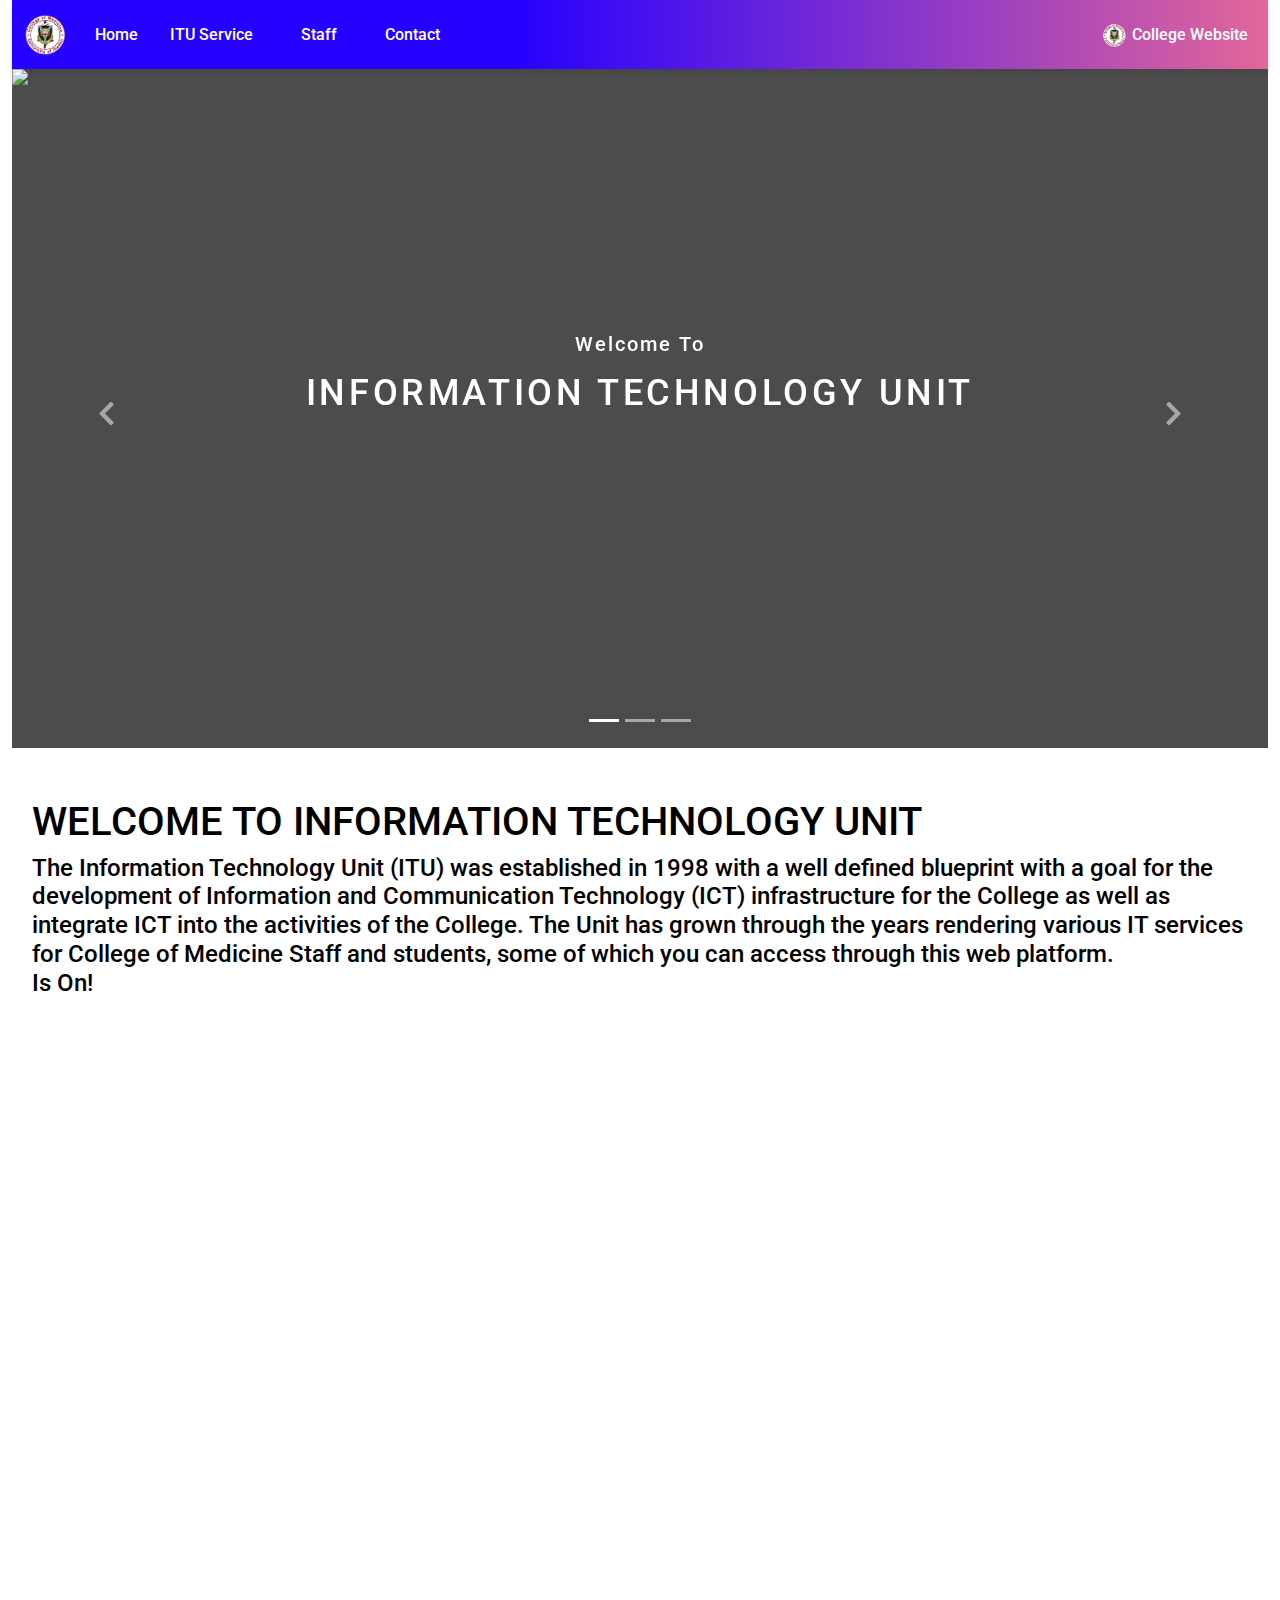
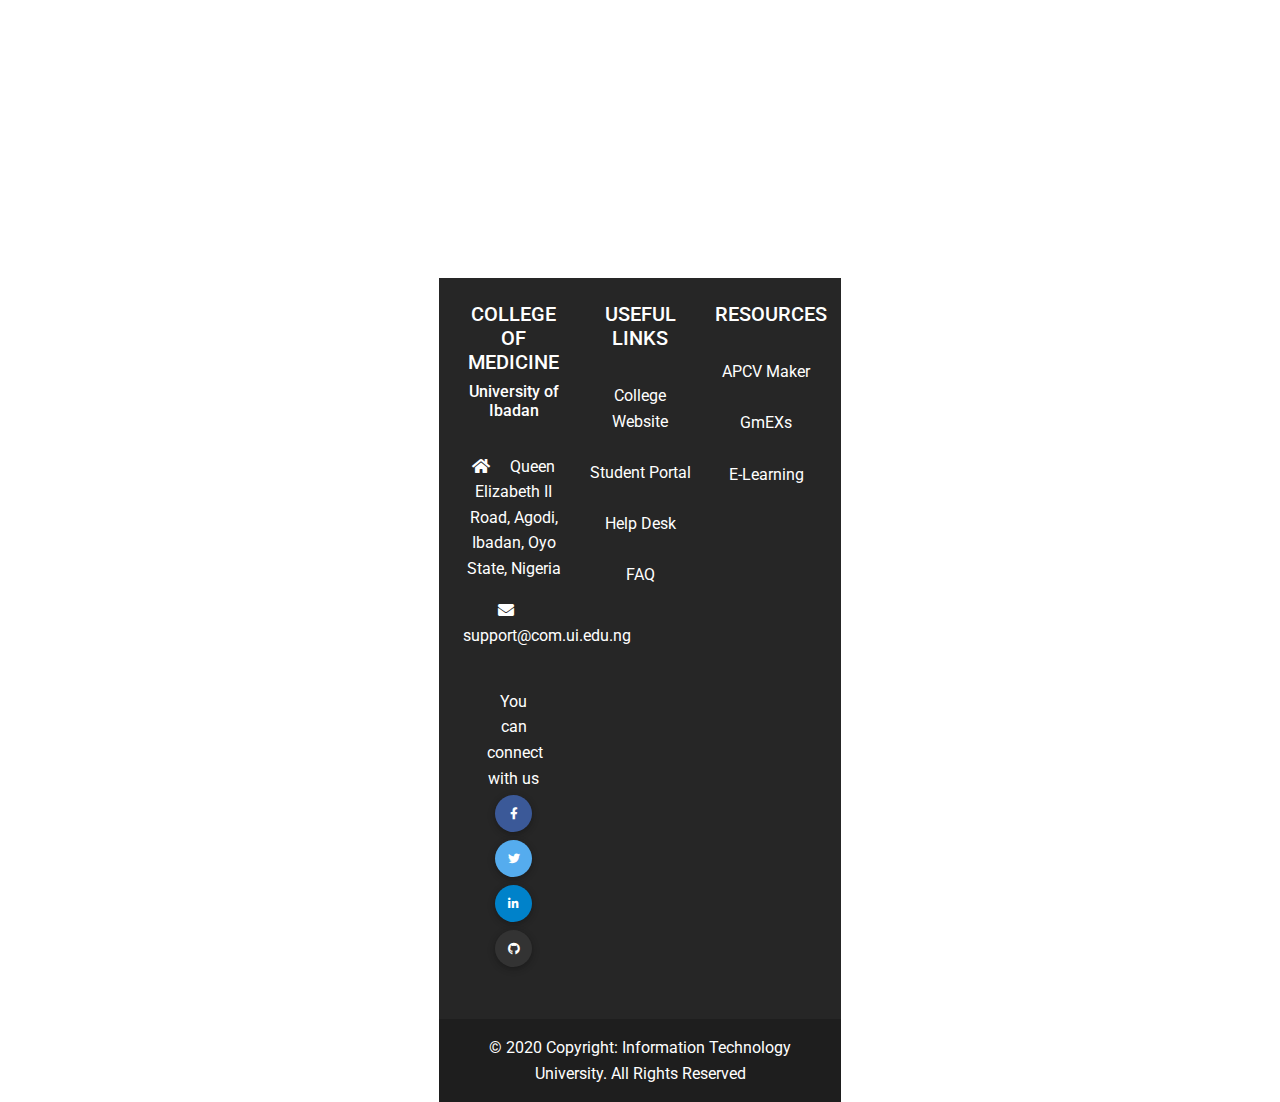
==== index.html @ 780db5c5 "m" ====
<!DOCTYPE html>
<html lang="en">

<head>
    <meta charset="UTF-8" />
    <meta name="viewport" content="width=device-width, initial-scale=1, shrink-to-fit=no" />
    <meta http-equiv="x-ua-compatible" content="ie=edge" />
    <title>Information Technology Unit</title>
    <!-- MDB icon -->
    <link rel="icon" href="img/logo.png" type="image/x-icon" />
    <!-- Font Awesome -->
    <link rel="stylesheet" href="https://use.fontawesome.com/releases/v5.15.2/css/all.css" />
    <!-- Google Fonts Roboto -->
    <link rel="stylesheet" href="https://fonts.googleapis.com/css2?family=Roboto:wght@300;400;500;700;900&display=swap" />
    <!-- MDB -->
    <link rel="stylesheet" href="css/mdb.min.css" />
    <link rel="stylesheet" href="css/style.css" 
</head>

<body>
    <!-- Start your project here-->
    <div class="container-fluid">
        <!-- Navbar -->
<nav class="navbar navbar-expand-lg">
    <!-- Container wrapper -->
    <div class="container-fluid">
      <!-- Toggle button -->
      <button
        class="navbar-toggler"
        type="button"
        data-mdb-toggle="collapse"
        data-mdb-target="#navbarSupportedContent"
        aria-controls="navbarSupportedContent"
        aria-expanded="false"
        aria-label="Toggle navigation"
      >
        <i class="fas fa-bars"></i>
      </button>
  
      <!-- Collapsible wrapper -->
      <div class="collapse navbar-collapse" id="navbarSupportedContent">
        <!-- Navbar brand -->
        <a class="navbar-brand mt-2 mt-lg-0" href="#">
          <img
            src="img/logo.png"
            height="42"
            alt="College Logo"
            loading="lazy"
          />
        </a>
        <!-- Left links -->
        <ul class="navbar-nav">
          <li class="nav-item">
            <a class="nav-link" href="#">Home</a>
          </li>
          <li class="nav-item mx-3">
            <a class="nav-link" href="#">ITU Service</a>
          </li>
          <li class="nav-item mx-3">
            <a class="nav-link" href="#">Staff</a>
          </li>
          <li class="nav-item mx-3">
            <a class="nav-link" href="#">Contact</a>
          </li>
        </ul>
        <!-- Left links -->
      </div>
      <!-- Collapsible wrapper -->
  
      <!-- Right elements -->
      <div class="d-flex align-items-center">
        <!-- college website -->
        <ul class="navbar-nav">
        <li class="nav-item">
          <a class="nav-link" href="#"><img src="img/logo.png" height="25" style="margin-right: 5px;">College Website</a>
        </li>
        </ul>  
      </div>
      <!-- Right elements -->
    </div>
    <!-- Container wrapper -->
  </nav>
  <!-- Navbar -->



  
<!-- Carousel wrapper -->
<div
id="carouselDarkVariant"
class="carousel slide carousel-fade carousel-light"
data-mdb-ride="carousel"
> 
<!-- Indicators -->
<div class="carousel-indicators">
  <button
    data-mdb-target="#carouselDarkVariant"
    data-mdb-slide-to="0"
    class="active"
    aria-current="true"
    aria-label="Slide 1"
  ></button>
  <button
    data-mdb-target="#carouselDarkVariant"
    data-mdb-slide-to="1"
    aria-label="Slide 1"
  ></button>
  <button
    data-mdb-target="#carouselDarkVariant"
    data-mdb-slide-to="2"
    aria-label="Slide 1"
  ></button>
</div>

<!-- Inner -->

<div class="carousel-inner">

  <!-- Single item -->
  <div class="carousel-item active">
    <img
      src="slider.jpg"
      class="d-block w-100"
      alt="..."
      height="679"
      width="1355"
      style="background: linear-gradient(to top, rgba(0,0,0,0.70)30%, rgba(0,0,0,0.70)30%),url(slider1.jpg);"
    />
    <div class="carousel-caption d-none d-md-block py-5">
      <div class="text-center py-5">
        <h5 class="mb-3" id="maine">Welcome To</h5>
        <h2 class="mb-3" id="main">INFORMATION TECHNOLOGY UNIT</h2>
        
      
      </div>
    </div>
  </div>

  <!-- Single item -->
  <div class="carousel-item">
    <img
      src="slider2.jpg"
      class="d-block w-100"
      alt="..."
    />
<div class="carousel-caption d-none d-md-block">
      <div class="text-center py-5">
        <h2 class="mb-3" id="word">...</h2>
        <h5 class="mb-3" id="word">...</h5>
        

        
      </div>
    </div>
    
  </div>

  <!-- Single item -->
  <div class="carousel-item">
    <img
      src="slider3.jpg"
      class="d-block w-100"
      alt="..."
    />
 
<div class="carousel-caption d-none d-md-block">
      <div class="text-center py-5">
        <h2 class="mb-3" id="word">...<br/></h2>
        <h5 class="mb-3" id="word">...</h5>
      </div>
    </div>
  </div>
</div>
<!-- Inner -->

<!-- Controls -->
<button
  class="carousel-control-prev"
  type="button"
  data-mdb-target="#carouselDarkVariant"
  data-mdb-slide="prev"
>
  <span class="carousel-control-prev-icon" aria-hidden="true"></span>
  <span class="visually-hidden">Previous</span>
</button>
<button
  class="carousel-control-next"
  type="button"
  data-mdb-target="#carouselDarkVariant"
  data-mdb-slide="next"
>
  <span class="carousel-control-next-icon" aria-hidden="true"></span>
  <span class="visually-hidden">Next</span>
</button>
</div>
<!-- Carousel wrapper -->
    <div class="container-fluid justify-content-center">
        <div class="col">
          
        </div>
    </div>


 <!-- Jumbotron -->
 <div class="add">
  <div class="we">
    <h1 class="wel">WELCOME TO INFORMATION TECHNOLOGY UNIT</h1>
    <h5 class="info">The Information Technology Unit (ITU) was established in 1998 with a well defined blueprint with a goal for the development of Information and Communication Technology (ICT) infrastructure for the College as well as integrate ICT into the activities of the College. The Unit has grown through the years rendering various IT services for College of Medicine Staff and students, some of which you can access through this web platform.<br/> Is On!</h5>
  </div>
</div>
  <!-- Jumbotron -->









































































































































    <!-- End your project here--><div class="row row-cols-1 row-cols-md-3 g-4">
  

    <div class="container-fluid justify-content-center">
        <!-- Footer -->
        <footer class="bg-dark text-center text-white">
            <!-- Grid container -->
            <div class="container p-4">
                

                

            

                <!-- Section: Links -->
                <section class="">
                    <!--Grid row-->
                    <div class="row">
                        <!--Grid column-->
                        <div class="col-lg-4 col-md-6 mb-4 mb-md-0">
                            <h5 class="text-uppercase">College of Medicine</h5>
                            <h6>University of Ibadan</h6><br>
                            <p><i class="fas fa-home me-3"></i>
                                Queen Elizabeth II Road, Agodi, Ibadan, Oyo State, Nigeria</p>
                                <p><i class="fas fa-envelope me-3"></i>
                                    support@com.ui.edu.ng</p>

                            <div class="container p-4 pb-0">
                                <span>You can connect with us</span>

                                <!-- Section: Social media -->
                                <section class="mb-4">
                                    <!-- Facebook -->
                                    <a class="btn btn-primary btn-floating m-1" style="background-color: #3b5998;" href="#!" role="button"><i class="fab fa-facebook-f"></i
                                  ></a>

                                    <!-- Twitter -->
                                    <a class="btn btn-primary btn-floating m-1" style="background-color: #55acee;" href="#!" role="button"><i class="fab fa-twitter"></i
                                  ></a>

                                    <!-- Linkedin -->
                                    <a class="btn btn-primary btn-floating m-1" style="background-color: #0082ca;" href="#!" role="button"><i class="fab fa-linkedin-in"></i
                                  ></a>
                                    <!-- Github -->
                                    <a class="btn btn-primary btn-floating m-1" style="background-color: #333333;" href="#!" role="button"><i class="fab fa-github"></i
                                  ></a>
                                </section>
                                <!-- Section: Social media -->
                            </div>

                        </div>
                        <!--Grid column-->

                        <!--Grid column-->
                        <div class="col-lg-4 col-md-6 mb-4 mb-md-0">
                            <h5 class="text-uppercase">Useful Links</h5><br>

                            <ul class="list-unstyled mb-0">
                                <li>
                                    <a href="#!" class="text-white">College Website</a>
                                </li><br>
                                <li>
                                    <a href="#!" class="text-white">Student Portal</a>
                                </li><br>
                                <li>
                                    <a href="#!" class="text-white">Help Desk</a>
                                </li><br>
                                <li>
                                    <a href="#!" class="text-white">FAQ</a>
                                </li>
                            </ul>
                        </div>
                        <!--Grid column-->

                        <!--Grid column-->
                        <div class="col-lg-4 col-md-6 mb-4 mb-md-0">
                            <h5 class="text-uppercase">Resources</h5><br>

                            <ul class="list-unstyled mb-0">
                                <li>
                                    <a href="#!" class="text-white">APCV Maker</a>
                                </li><br>
                                <li>
                                    <a href="#!" class="text-white">GmEXs</a>
                                </li><br>
                                <li>
                                    <a href="#!" class="text-white">E-Learning</a>
                                </li>
                            </ul>
                        </div>
                        <!--Grid column-->

                        
                    </div>
                    <!--Grid row-->
                </section>
                <!-- Section: Links -->
            </div>
            <!-- Grid container -->

            <!-- Copyright -->
            <div class="text-center p-3" style="background-color: rgba(0, 0, 0, 0.2);">
                © 2020 Copyright:
                <a class="text-white" href="https://mdbootstrap.com/">Information Technology University. All Rights Reserved</a>
            </div>
            <!-- Copyright -->
        </footer>
        <!-- Footer -->
    </div>


    <!-- MDB -->
    <script type="text/javascript" src="js/mdb.min.js"></script>
    <!-- Custom scripts -->
    <script type="text/javascript"></script>
</body>

</html>
</html>
---- css/style.css ----
.navbar{
    background: linear-gradient(to right,rgb(38, 0, 255)40%, rgba(207, 0, 86, 0.6));
    
}
.nav-link{
    color: white;
    font-weight: 500;

}
.nav-link:hover{
    color: rgb(226, 196, 203);
    transition: 1.2s;
}
.carousel-caption{
    margin-bottom: 200px;
}
#main{
    letter-spacing: 0.1em;
    font-size: 36px;
}
#maine{
    letter-spacing: 0.1em;
}
.add{
    height: 120vh;
    margin-left: 20px;
    margin-right: 20px;
    color: black;
}
.we{
    margin-top: 50px;
}
.info{
    font-size: 24px;
   
}
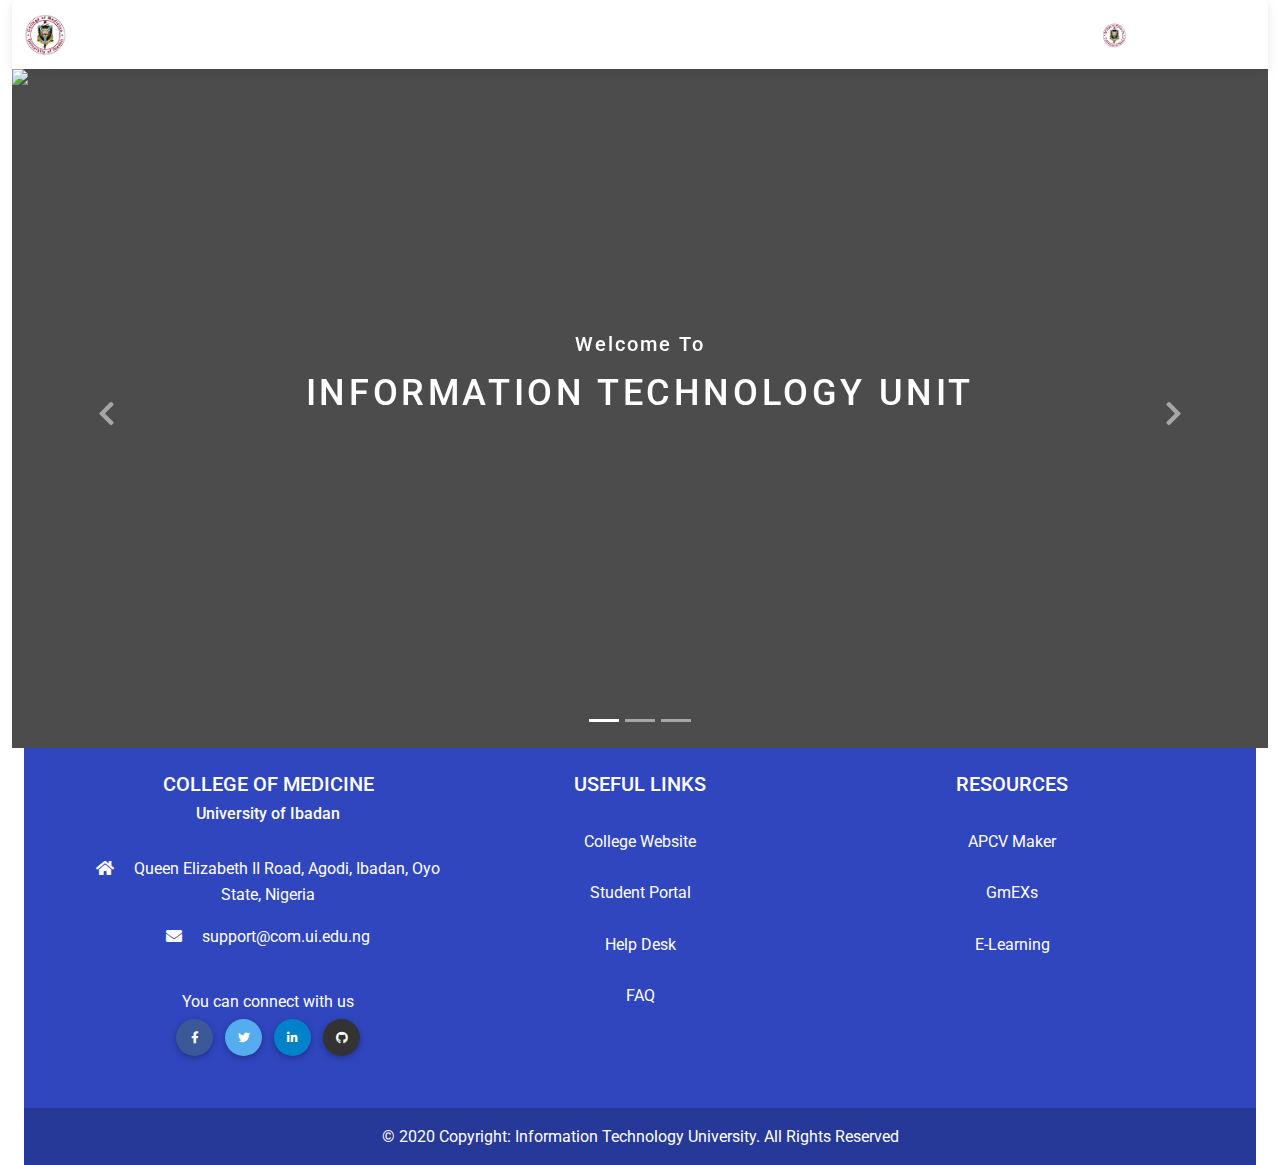
==== commit 75a992cb: "Merge branch '_init_' of https://www.github.com/zoexploits/itu-website" ====
--- a/index.html
+++ b/index.html
@@ -199,159 +199,12 @@
           
         </div>
     </div>
-
-
- <!-- Jumbotron -->
- <div class="add">
-  <div class="we">
-    <h1 class="wel">WELCOME TO INFORMATION TECHNOLOGY UNIT</h1>
-    <h5 class="info">The Information Technology Unit (ITU) was established in 1998 with a well defined blueprint with a goal for the development of Information and Communication Technology (ICT) infrastructure for the College as well as integrate ICT into the activities of the College. The Unit has grown through the years rendering various IT services for College of Medicine Staff and students, some of which you can access through this web platform.<br/> Is On!</h5>
-  </div>
-</div>
-  <!-- Jumbotron -->
-
-
-
-
-
-
-
-
-
-
-
-
-
-
-
-
-
-
-
-
-
-
-
-
-
-
-
-
-
-
-
-
-
-
-
-
-
-
-
-
-
-
-
-
-
-
-
-
-
-
-
-
-
-
-
-
-
-
-
-
-
-
-
-
-
-
-
-
-
-
-
-
-
-
-
-
-
-
-
-
-
-
-
-
-
-
-
-
-
-
-
-
-
-
-
-
-
-
-
-
-
-
-
-
-
-
-
-
-
-
-
-
-
-
-
-
-
-
-
-
-
-
-
-
-
-
-
-
-
-
-
-
-
-
-
-
-
-    <!-- End your project here--><div class="row row-cols-1 row-cols-md-3 g-4">
+    <!-- End your project here-->
   
 
     <div class="container-fluid justify-content-center">
         <!-- Footer -->
-        <footer class="bg-dark text-center text-white">
+        <footer class=" text-center text-white" style="background-color: #3046BF;">
             <!-- Grid container -->
             <div class="container p-4">
                 
--- a/css/style.css
+++ b/css/style.css
@@ -1,3 +1,4 @@
+<<<<<<< HEAD
 .navbar{
     background: linear-gradient(to right,rgb(38, 0, 255)40%, rgba(207, 0, 86, 0.6));
     
@@ -20,17 +21,11 @@
 }
 #maine{
     letter-spacing: 0.1em;
-}
-.add{
-    height: 120vh;
-    margin-left: 20px;
-    margin-right: 20px;
-    color: black;
-}
-.we{
-    margin-top: 50px;
-}
-.info{
-    font-size: 24px;
-   
+=======
+@font-face {
+    font-family: roboto;
+    src: url("../static/Roboto/Roboto-BlackItalic-900.ttf");
+    font-weight: 900;
+    font-style: italic;
+>>>>>>> 16afee0d2d9f1c3d31851bc2c2063a31b5e5e247
 }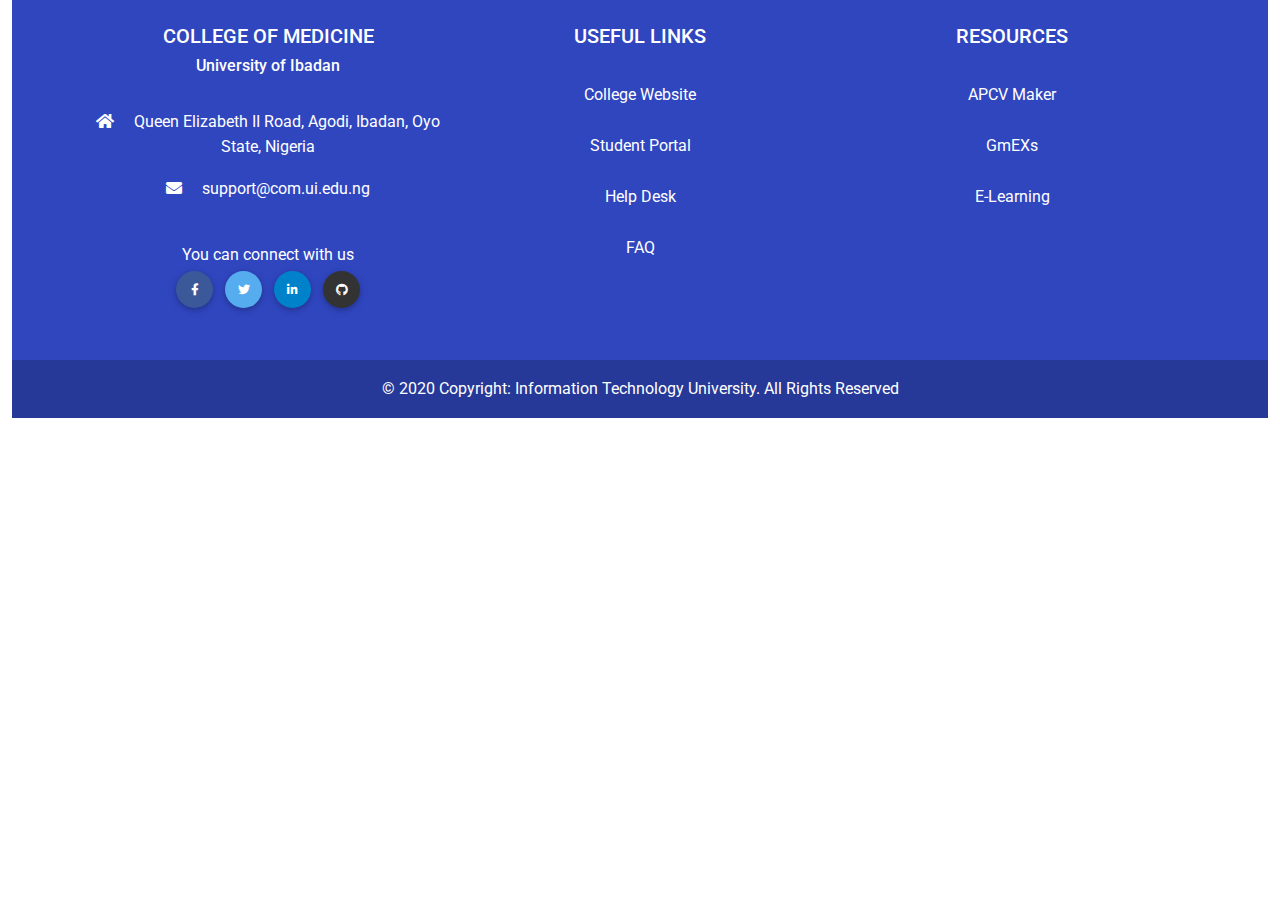
==== commit 7bbd4fad: "good" ====
--- a/index.html
+++ b/index.html
@@ -2,198 +2,22 @@
 <html lang="en">
 
 <head>
-    <meta charset="UTF-8" />
+    <meta charset="UTF-8"/>
     <meta name="viewport" content="width=device-width, initial-scale=1, shrink-to-fit=no" />
     <meta http-equiv="x-ua-compatible" content="ie=edge" />
-    <title>Information Technology Unit</title>
+    <title>Material Design for Bootstrap</title>
     <!-- MDB icon -->
-    <link rel="icon" href="img/logo.png" type="image/x-icon" />
+    <link rel="icon" href="img/mdb-favicon.ico" type="image/x-icon" />
     <!-- Font Awesome -->
-    <link rel="stylesheet" href="https://use.fontawesome.com/releases/v5.15.2/css/all.css" />
+    <link rel="stylesheet" href="https://use.fontawesome.com/releases/v5.15.2/css/all.css"/>
     <!-- Google Fonts Roboto -->
     <link rel="stylesheet" href="https://fonts.googleapis.com/css2?family=Roboto:wght@300;400;500;700;900&display=swap" />
     <!-- MDB -->
     <link rel="stylesheet" href="css/mdb.min.css" />
-    <link rel="stylesheet" href="css/style.css" 
 </head>
 
 <body>
     <!-- Start your project here-->
-    <div class="container-fluid">
-        <!-- Navbar -->
-<nav class="navbar navbar-expand-lg">
-    <!-- Container wrapper -->
-    <div class="container-fluid">
-      <!-- Toggle button -->
-      <button
-        class="navbar-toggler"
-        type="button"
-        data-mdb-toggle="collapse"
-        data-mdb-target="#navbarSupportedContent"
-        aria-controls="navbarSupportedContent"
-        aria-expanded="false"
-        aria-label="Toggle navigation"
-      >
-        <i class="fas fa-bars"></i>
-      </button>
-  
-      <!-- Collapsible wrapper -->
-      <div class="collapse navbar-collapse" id="navbarSupportedContent">
-        <!-- Navbar brand -->
-        <a class="navbar-brand mt-2 mt-lg-0" href="#">
-          <img
-            src="img/logo.png"
-            height="42"
-            alt="College Logo"
-            loading="lazy"
-          />
-        </a>
-        <!-- Left links -->
-        <ul class="navbar-nav">
-          <li class="nav-item">
-            <a class="nav-link" href="#">Home</a>
-          </li>
-          <li class="nav-item mx-3">
-            <a class="nav-link" href="#">ITU Service</a>
-          </li>
-          <li class="nav-item mx-3">
-            <a class="nav-link" href="#">Staff</a>
-          </li>
-          <li class="nav-item mx-3">
-            <a class="nav-link" href="#">Contact</a>
-          </li>
-        </ul>
-        <!-- Left links -->
-      </div>
-      <!-- Collapsible wrapper -->
-  
-      <!-- Right elements -->
-      <div class="d-flex align-items-center">
-        <!-- college website -->
-        <ul class="navbar-nav">
-        <li class="nav-item">
-          <a class="nav-link" href="#"><img src="img/logo.png" height="25" style="margin-right: 5px;">College Website</a>
-        </li>
-        </ul>  
-      </div>
-      <!-- Right elements -->
-    </div>
-    <!-- Container wrapper -->
-  </nav>
-  <!-- Navbar -->
-
-
-
-  
-<!-- Carousel wrapper -->
-<div
-id="carouselDarkVariant"
-class="carousel slide carousel-fade carousel-light"
-data-mdb-ride="carousel"
-> 
-<!-- Indicators -->
-<div class="carousel-indicators">
-  <button
-    data-mdb-target="#carouselDarkVariant"
-    data-mdb-slide-to="0"
-    class="active"
-    aria-current="true"
-    aria-label="Slide 1"
-  ></button>
-  <button
-    data-mdb-target="#carouselDarkVariant"
-    data-mdb-slide-to="1"
-    aria-label="Slide 1"
-  ></button>
-  <button
-    data-mdb-target="#carouselDarkVariant"
-    data-mdb-slide-to="2"
-    aria-label="Slide 1"
-  ></button>
-</div>
-
-<!-- Inner -->
-
-<div class="carousel-inner">
-
-  <!-- Single item -->
-  <div class="carousel-item active">
-    <img
-      src="slider.jpg"
-      class="d-block w-100"
-      alt="..."
-      height="679"
-      width="1355"
-      style="background: linear-gradient(to top, rgba(0,0,0,0.70)30%, rgba(0,0,0,0.70)30%),url(slider1.jpg);"
-    />
-    <div class="carousel-caption d-none d-md-block py-5">
-      <div class="text-center py-5">
-        <h5 class="mb-3" id="maine">Welcome To</h5>
-        <h2 class="mb-3" id="main">INFORMATION TECHNOLOGY UNIT</h2>
-        
-      
-      </div>
-    </div>
-  </div>
-
-  <!-- Single item -->
-  <div class="carousel-item">
-    <img
-      src="slider2.jpg"
-      class="d-block w-100"
-      alt="..."
-    />
-<div class="carousel-caption d-none d-md-block">
-      <div class="text-center py-5">
-        <h2 class="mb-3" id="word">...</h2>
-        <h5 class="mb-3" id="word">...</h5>
-        
-
-        
-      </div>
-    </div>
-    
-  </div>
-
-  <!-- Single item -->
-  <div class="carousel-item">
-    <img
-      src="slider3.jpg"
-      class="d-block w-100"
-      alt="..."
-    />
- 
-<div class="carousel-caption d-none d-md-block">
-      <div class="text-center py-5">
-        <h2 class="mb-3" id="word">...<br/></h2>
-        <h5 class="mb-3" id="word">...</h5>
-      </div>
-    </div>
-  </div>
-</div>
-<!-- Inner -->
-
-<!-- Controls -->
-<button
-  class="carousel-control-prev"
-  type="button"
-  data-mdb-target="#carouselDarkVariant"
-  data-mdb-slide="prev"
->
-  <span class="carousel-control-prev-icon" aria-hidden="true"></span>
-  <span class="visually-hidden">Previous</span>
-</button>
-<button
-  class="carousel-control-next"
-  type="button"
-  data-mdb-target="#carouselDarkVariant"
-  data-mdb-slide="next"
->
-  <span class="carousel-control-next-icon" aria-hidden="true"></span>
-  <span class="visually-hidden">Next</span>
-</button>
-</div>
-<!-- Carousel wrapper -->
     <div class="container-fluid justify-content-center">
         <div class="col">
           
@@ -315,6 +139,4 @@
     <!-- Custom scripts -->
     <script type="text/javascript"></script>
 </body>
-
-</html>
-</html>
+</html>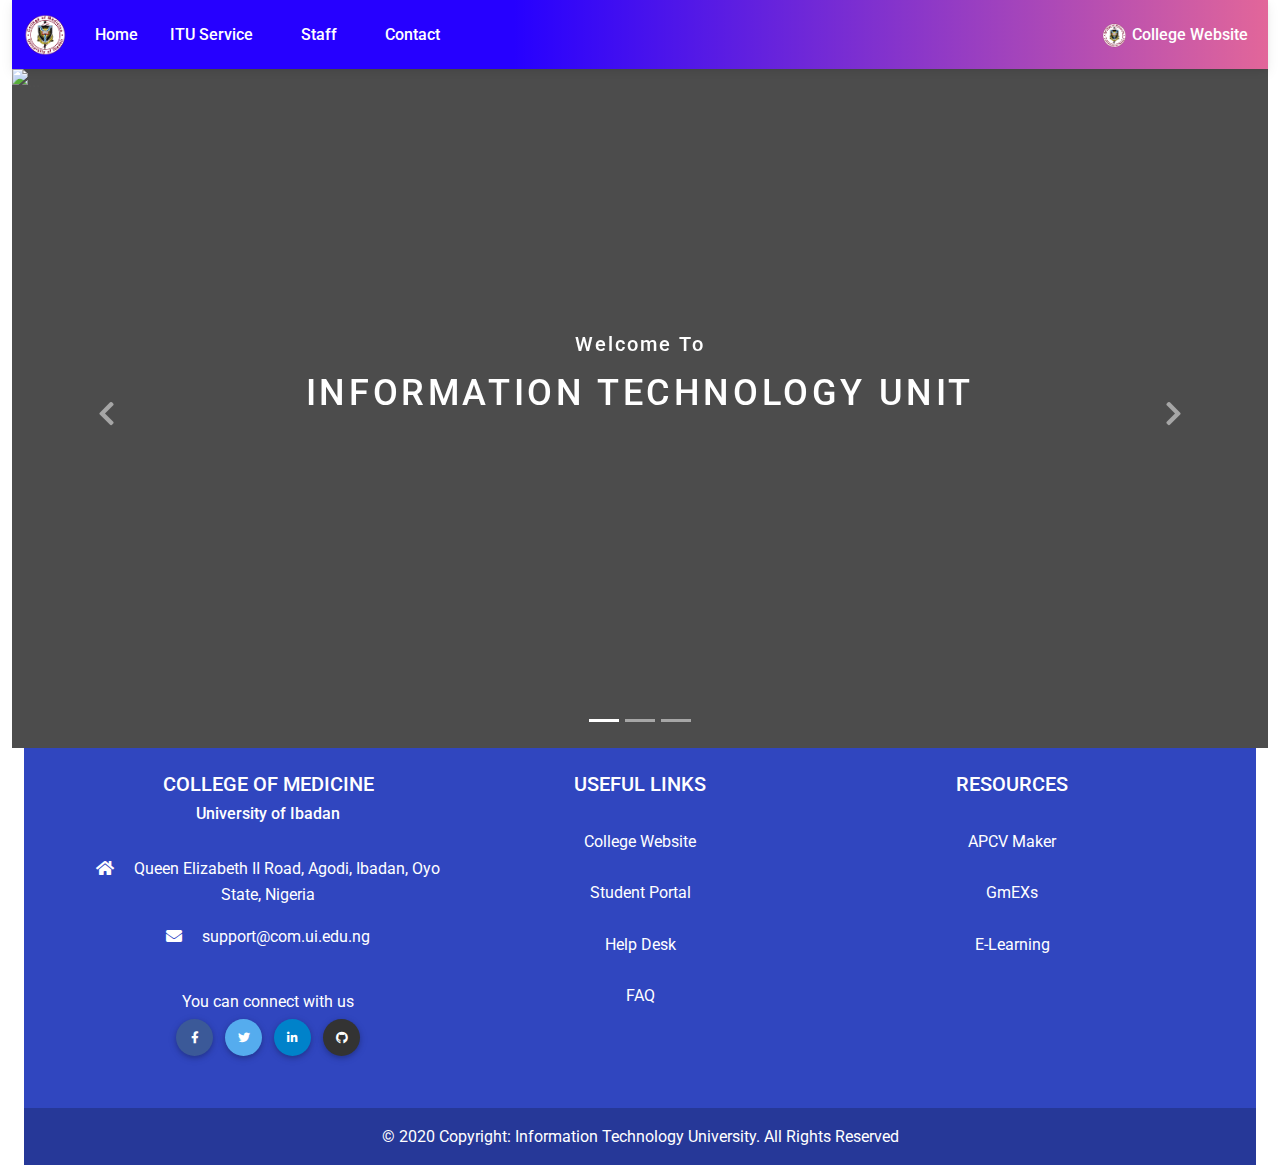
==== commit dadd8e91: "url for menu icon done" ====
--- a/index.html
+++ b/index.html
@@ -2,22 +2,198 @@
 <html lang="en">
 
 <head>
-    <meta charset="UTF-8"/>
+    <meta charset="UTF-8" />
     <meta name="viewport" content="width=device-width, initial-scale=1, shrink-to-fit=no" />
     <meta http-equiv="x-ua-compatible" content="ie=edge" />
-    <title>Material Design for Bootstrap</title>
+    <title>Information Technology Unit</title>
     <!-- MDB icon -->
-    <link rel="icon" href="img/mdb-favicon.ico" type="image/x-icon" />
+    <link rel="icon" href="img/logo.png" type="image/x-icon" />
     <!-- Font Awesome -->
-    <link rel="stylesheet" href="https://use.fontawesome.com/releases/v5.15.2/css/all.css"/>
+    <link rel="stylesheet" href="https://use.fontawesome.com/releases/v5.15.2/css/all.css" />
     <!-- Google Fonts Roboto -->
     <link rel="stylesheet" href="https://fonts.googleapis.com/css2?family=Roboto:wght@300;400;500;700;900&display=swap" />
     <!-- MDB -->
     <link rel="stylesheet" href="css/mdb.min.css" />
+    <link rel="stylesheet" href="css/style.css" 
 </head>
 
 <body>
     <!-- Start your project here-->
+    <div class="container-fluid">
+        <!-- Navbar -->
+<nav class="navbar navbar-expand-lg">
+    <!-- Container wrapper -->
+    <div class="container-fluid">
+      <!-- Toggle button -->
+      <button
+        class="navbar-toggler"
+        type="button"
+        data-mdb-toggle="collapse"
+        data-mdb-target="#navbarSupportedContent"
+        aria-controls="navbarSupportedContent"
+        aria-expanded="false"
+        aria-label="Toggle navigation"
+      >
+        <i class="fas fa-bars"></i>
+      </button>
+  
+      <!-- Collapsible wrapper -->
+      <div class="collapse navbar-collapse" id="navbarSupportedContent">
+        <!-- Navbar brand -->
+        <a class="navbar-brand mt-2 mt-lg-0" href="#">
+          <img
+            src="img/logo.png"
+            height="42"
+            alt="College Logo"
+            loading="lazy"
+          />
+        </a>
+        <!-- Left links -->
+        <ul class="navbar-nav">
+          <li class="nav-item">
+            <a class="nav-link" href="index.html">Home</a>
+          </li>
+          <li class="nav-item mx-3">
+            <a class="nav-link" href="services.html">ITU Service</a>
+          </li>
+          <li class="nav-item mx-3">
+            <a class="nav-link" href="staff..html">Staff</a>
+          </li>
+          <li class="nav-item mx-3">
+            <a class="nav-link" href="contact.html">Contact</a>
+          </li>
+        </ul>
+        <!-- Left links -->
+      </div>
+      <!-- Collapsible wrapper -->
+  
+      <!-- Right elements -->
+      <div class="d-flex align-items-center">
+        <!-- college website -->
+        <ul class="navbar-nav">
+        <li class="nav-item">
+          <a class="nav-link" href="#"><img src="img/logo.png" height="25" style="margin-right: 5px;">College Website</a>
+        </li>
+        </ul>  
+      </div>
+      <!-- Right elements -->
+    </div>
+    <!-- Container wrapper -->
+  </nav>
+  <!-- Navbar -->
+
+
+
+  
+<!-- Carousel wrapper -->
+<div
+id="carouselDarkVariant"
+class="carousel slide carousel-fade carousel-light"
+data-mdb-ride="carousel"
+> 
+<!-- Indicators -->
+<div class="carousel-indicators">
+  <button
+    data-mdb-target="#carouselDarkVariant"
+    data-mdb-slide-to="0"
+    class="active"
+    aria-current="true"
+    aria-label="Slide 1"
+  ></button>
+  <button
+    data-mdb-target="#carouselDarkVariant"
+    data-mdb-slide-to="1"
+    aria-label="Slide 1"
+  ></button>
+  <button
+    data-mdb-target="#carouselDarkVariant"
+    data-mdb-slide-to="2"
+    aria-label="Slide 1"
+  ></button>
+</div>
+
+<!-- Inner -->
+
+<div class="carousel-inner">
+
+  <!-- Single item -->
+  <div class="carousel-item active">
+    <img
+      src="slider.jpg"
+      class="d-block w-100"
+      alt="..."
+      height="679"
+      width="1355"
+      style="background: linear-gradient(to top, rgba(0,0,0,0.70)30%, rgba(0,0,0,0.70)30%),url(slider1.jpg);"
+    />
+    <div class="carousel-caption d-none d-md-block py-5">
+      <div class="text-center py-5">
+        <h5 class="mb-3" id="maine">Welcome To</h5>
+        <h2 class="mb-3" id="main">INFORMATION TECHNOLOGY UNIT</h2>
+        
+      
+      </div>
+    </div>
+  </div>
+
+  <!-- Single item -->
+  <div class="carousel-item">
+    <img
+      src="slider2.jpg"
+      class="d-block w-100"
+      alt="..."
+    />
+<div class="carousel-caption d-none d-md-block">
+      <div class="text-center py-5">
+        <h2 class="mb-3" id="word">...</h2>
+        <h5 class="mb-3" id="word">...</h5>
+        
+
+        
+      </div>
+    </div>
+    
+  </div>
+
+  <!-- Single item -->
+  <div class="carousel-item">
+    <img
+      src="slider3.jpg"
+      class="d-block w-100"
+      alt="..."
+    />
+ 
+<div class="carousel-caption d-none d-md-block">
+      <div class="text-center py-5">
+        <h2 class="mb-3" id="word">...<br/></h2>
+        <h5 class="mb-3" id="word">...</h5>
+      </div>
+    </div>
+  </div>
+</div>
+<!-- Inner -->
+
+<!-- Controls -->
+<button
+  class="carousel-control-prev"
+  type="button"
+  data-mdb-target="#carouselDarkVariant"
+  data-mdb-slide="prev"
+>
+  <span class="carousel-control-prev-icon" aria-hidden="true"></span>
+  <span class="visually-hidden">Previous</span>
+</button>
+<button
+  class="carousel-control-next"
+  type="button"
+  data-mdb-target="#carouselDarkVariant"
+  data-mdb-slide="next"
+>
+  <span class="carousel-control-next-icon" aria-hidden="true"></span>
+  <span class="visually-hidden">Next</span>
+</button>
+</div>
+<!-- Carousel wrapper -->
     <div class="container-fluid justify-content-center">
         <div class="col">
           
@@ -139,4 +315,6 @@
     <!-- Custom scripts -->
     <script type="text/javascript"></script>
 </body>
-</html>+
+</html>
+</html>
--- a/css/style.css
+++ b/css/style.css
@@ -0,0 +1,23 @@
+.navbar{
+    background: linear-gradient(to right,rgb(38, 0, 255)40%, rgba(207, 0, 86, 0.6));
+    
+}
+.nav-link{
+    color: white;
+    font-weight: 500;
+
+}
+.nav-link:hover{
+    color: rgb(226, 196, 203);
+    transition: 1.2s;
+}
+.carousel-caption{
+    margin-bottom: 200px;
+}
+#main{
+    letter-spacing: 0.1em;
+    font-size: 36px;
+}
+#maine{
+    letter-spacing: 0.1em;
+}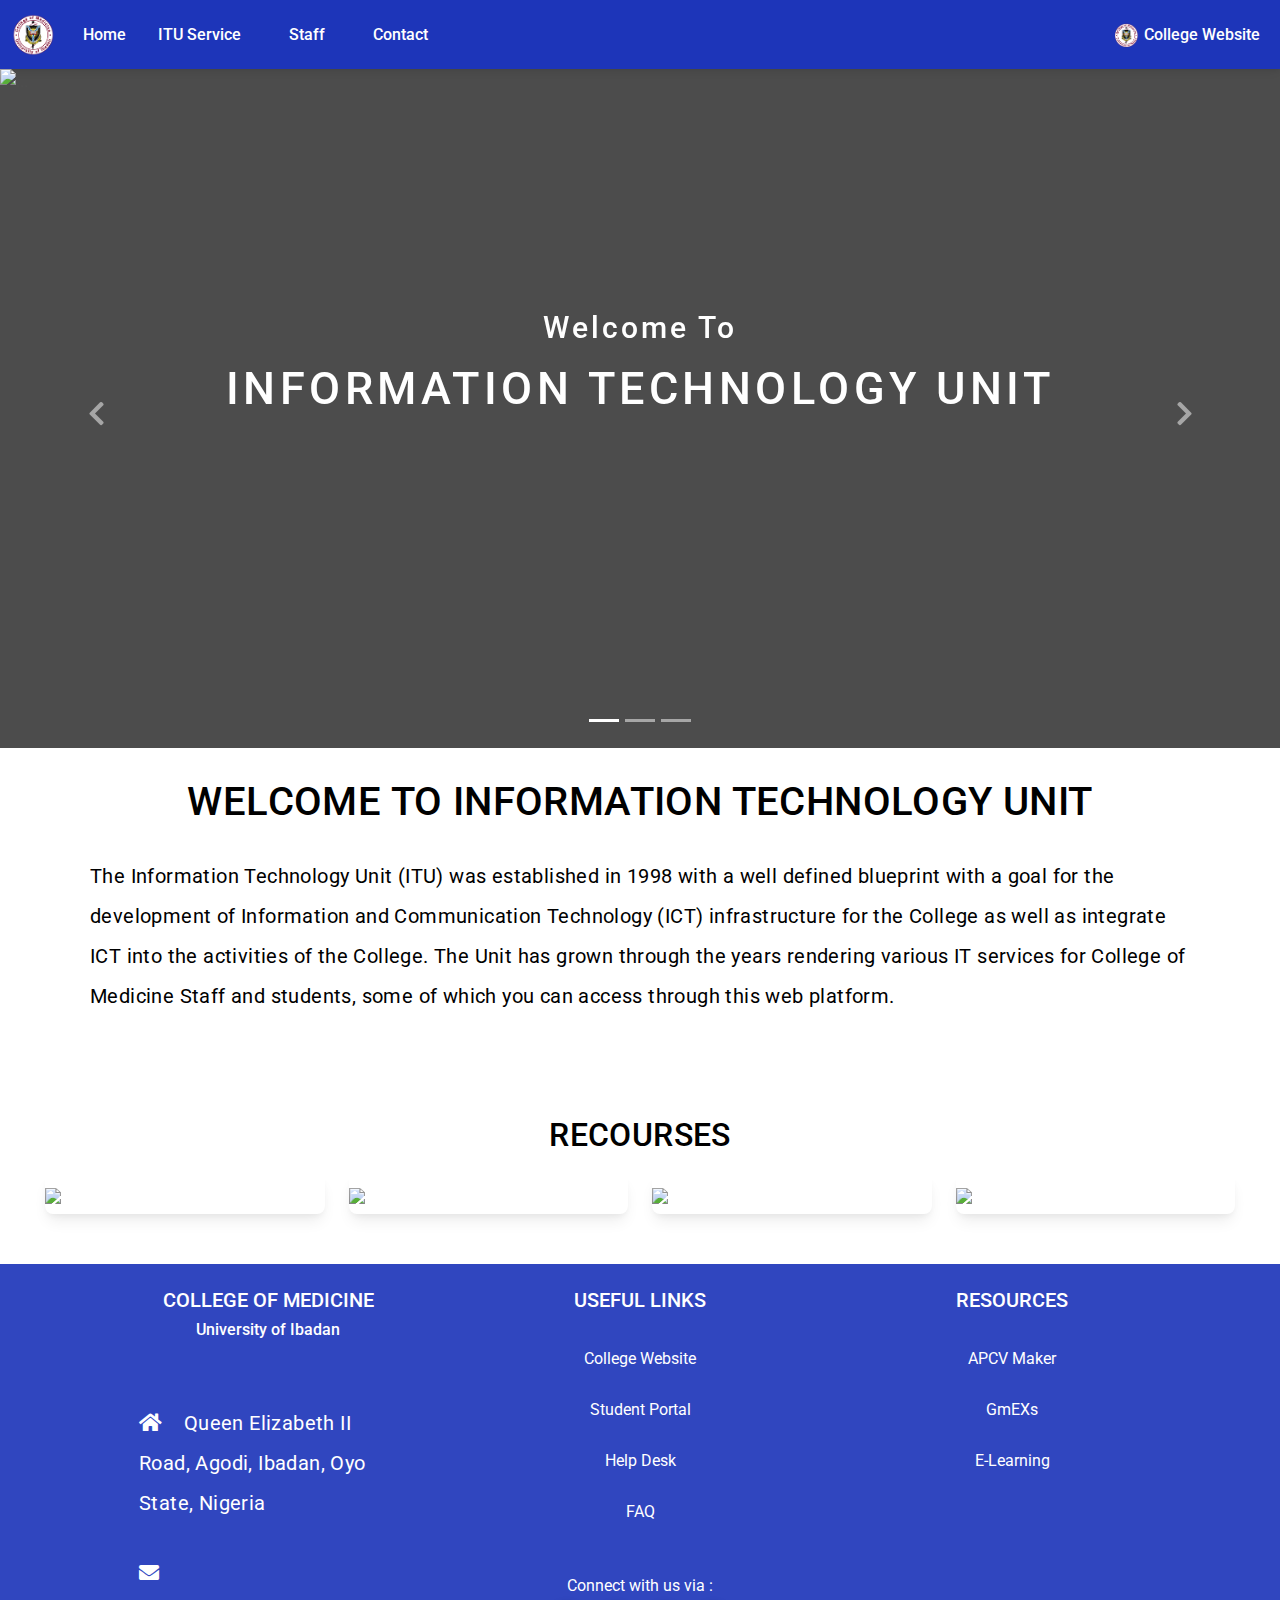
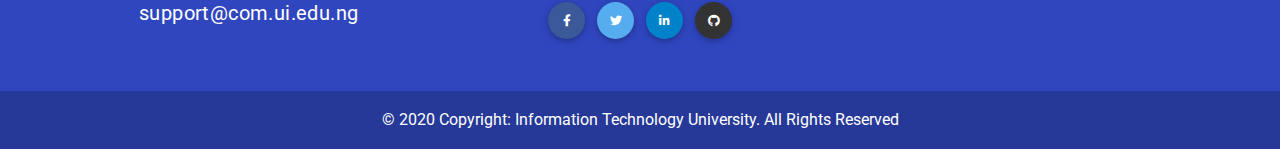
==== commit 494c31fb: "newhome" ====
--- a/index.html
+++ b/index.html
@@ -19,7 +19,7 @@
 
 <body>
     <!-- Start your project here-->
-    <div class="container-fluid">
+    <div class="contain">
         <!-- Navbar -->
 <nav class="navbar navbar-expand-lg">
     <!-- Container wrapper -->
@@ -51,16 +51,16 @@
         <!-- Left links -->
         <ul class="navbar-nav">
           <li class="nav-item">
-            <a class="nav-link" href="index.html">Home</a>
+            <a class="nav-link" href="#">Home</a>
           </li>
           <li class="nav-item mx-3">
-            <a class="nav-link" href="services.html">ITU Service</a>
+            <a class="nav-link" href="#">ITU Service</a>
           </li>
           <li class="nav-item mx-3">
-            <a class="nav-link" href="staff..html">Staff</a>
+            <a class="nav-link" href="#">Staff</a>
           </li>
           <li class="nav-item mx-3">
-            <a class="nav-link" href="contact.html">Contact</a>
+            <a class="nav-link" href="#">Contact</a>
           </li>
         </ul>
         <!-- Left links -->
@@ -199,20 +199,141 @@
           
         </div>
     </div>
-    <!-- End your project here-->
+    
+
+  <div class="welcome">
+    <h1>WELCOME TO INFORMATION TECHNOLOGY UNIT</h1>
+    <p>The Information Technology Unit (ITU) was established in 1998 with a well defined blueprint with a goal for the development of Information and Communication Technology (ICT) infrastructure for the College as well as integrate ICT into the activities of the College. The Unit has grown through the years rendering various IT services for College of Medicine Staff and students, some of which you can access through this web platform. </p>
+
+
+
+    <div class="cardwrap">
+      <h2 style="text-align: center; margin-bottom: 20px;">RECOURSES</h2>
+    <div class="row">
+      <div class="col-lg-3">
+      <div class="card">
+        <div class="bg-image hover-overlay ripple" data-mdb-ripple-color="light">
+          <img
+            src="https://mdbootstrap.com/img/new/standard/nature/111.jpg"
+            class="img-fluid"
+          />
+          <a href="#!">
+            <div class="mask" style="background-color: rgba(0, 0, 0, 0.527);">Help</div>
+          </a>
+        </div>
+        </div>
+        </div>
+
+        <div class="col-lg-3">
+          <div class="card">
+            <div class="bg-image hover-overlay ripple" data-mdb-ripple-color="light">
+              <img
+                src="https://mdbootstrap.com/img/new/standard/nature/111.jpg"
+                class="img-fluid"
+              />
+              <a href="#!">
+                <div class="mask" style="background-color: rgba(0, 0, 0, 0.527);">Connect to College Network</div>
+              </a>
+            </div>
+            </div>
+            </div>
+
+            <div class="col-lg-3">
+              <div class="card">
+                <div class="bg-image hover-overlay ripple" data-mdb-ripple-color="light">
+                  <img
+                    src="https://mdbootstrap.com/img/new/standard/nature/111.jpg"
+                    class="img-fluid"
+                  />
+                  <a href="#!">
+                    <div class="mask" style="background-color: rgba(0, 0, 0, 0.527);">Our Resources</div>
+                  </a>
+                </div>
+                </div>
+                </div>
+    
+                
+                <div class="col-lg-3">
+                  <div class="card">
+                    <div class="bg-image hover-overlay ripple" data-mdb-ripple-color="light">
+                      <img
+                        src="https://mdbootstrap.com/img/new/standard/nature/111.jpg"
+                        class="img-fluid"
+                      />
+                      <a href="#!">
+                        <div class="mask" style="background-color: rgba(0, 0, 0, 0.527);">College Mail</div>
+                      </a>
+                    </div>
+                    </div>
+                    </div>
+            
+    
+
+
+
+  </div>
+  </div>
   
 
-    <div class="container-fluid justify-content-center">
+
+
+
+
+
+
+
+ 
+
+    </div>
+
+
+
+
+
+
+
+
+
+
+
+
+
+
+
+
+
+
+
+
+
+
+
+
+
+
+
+
+
+
+
+
+
+
+
+
+
+
+
+
+
+
+
+
+    <div class="contain justify-content-center">
         <!-- Footer -->
         <footer class=" text-center text-white" style="background-color: #3046BF;">
             <!-- Grid container -->
             <div class="container p-4">
-                
-
-                
-
-            
-
                 <!-- Section: Links -->
                 <section class="">
                     <!--Grid row-->
@@ -226,29 +347,7 @@
                                 <p><i class="fas fa-envelope me-3"></i>
                                     support@com.ui.edu.ng</p>
 
-                            <div class="container p-4 pb-0">
-                                <span>You can connect with us</span>
-
-                                <!-- Section: Social media -->
-                                <section class="mb-4">
-                                    <!-- Facebook -->
-                                    <a class="btn btn-primary btn-floating m-1" style="background-color: #3b5998;" href="#!" role="button"><i class="fab fa-facebook-f"></i
-                                  ></a>
-
-                                    <!-- Twitter -->
-                                    <a class="btn btn-primary btn-floating m-1" style="background-color: #55acee;" href="#!" role="button"><i class="fab fa-twitter"></i
-                                  ></a>
-
-                                    <!-- Linkedin -->
-                                    <a class="btn btn-primary btn-floating m-1" style="background-color: #0082ca;" href="#!" role="button"><i class="fab fa-linkedin-in"></i
-                                  ></a>
-                                    <!-- Github -->
-                                    <a class="btn btn-primary btn-floating m-1" style="background-color: #333333;" href="#!" role="button"><i class="fab fa-github"></i
-                                  ></a>
-                                </section>
-                                <!-- Section: Social media -->
-                            </div>
-
+                        
                         </div>
                         <!--Grid column-->
 
@@ -270,6 +369,32 @@
                                     <a href="#!" class="text-white">FAQ</a>
                                 </li>
                             </ul>
+
+                            <div class="container pt-5" style="">
+                              <span>Connect with us via
+                                 :
+                              </span> 
+
+                              <!-- Section: Social media -->
+                              <section class="mb-4">
+                                  <!-- Facebook -->
+                                  <a class="btn btn-primary btn-floating m-1" style="background-color: #3b5998;" href="#!" role="button"><i class="fab fa-facebook-f"></i
+                                ></a>
+
+                                  <!-- Twitter -->
+                                  <a class="btn btn-primary btn-floating m-1" style="background-color: #55acee;" href="#!" role="button"><i class="fab fa-twitter"></i
+                                ></a>
+
+                                  <!-- Linkedin -->
+                                  <a class="btn btn-primary btn-floating m-1" style="background-color: #0082ca;" href="#!" role="button"><i class="fab fa-linkedin-in"></i
+                                ></a>
+                                  <!-- Github -->
+                                  <a class="btn btn-primary btn-floating m-1" style="background-color: #333333;" href="#!" role="button"><i class="fab fa-github"></i
+                                ></a>
+                              </section>
+                              <!-- Section: Social media -->
+                          </div>
+
                         </div>
                         <!--Grid column-->
 
--- a/css/style.css
+++ b/css/style.css
@@ -1,14 +1,13 @@
 .navbar{
-    background: linear-gradient(to right,rgb(38, 0, 255)40%, rgba(207, 0, 86, 0.6));
+    background: #1d35b9;
     
 }
 .nav-link{
     color: white;
     font-weight: 500;
-
 }
 .nav-link:hover{
-    color: rgb(226, 196, 203);
+    color: rgb(250, 73, 42);
     transition: 1.2s;
 }
 .carousel-caption{
@@ -16,8 +15,38 @@
 }
 #main{
     letter-spacing: 0.1em;
-    font-size: 36px;
+    font-size: 45px;
 }
 #maine{
     letter-spacing: 0.1em;
+    font-size: 30px;
+}
+.welcome{
+    justify-content: center;
+   
+}
+.welcome, h1{
+    color: black;
+    text-align: center;
+    margin-top: 30px;
+}
+.welcome, p{
+    font-size: 20px;
+    margin-left: 45px;
+    margin-right: 45px;
+    text-align: left;
+    margin-top: 30px;
+    letter-spacing: 0.02em;
+    line-height: 40px;
+    
+}
+.cardwrap{
+    margin-top: 100px;
+    margin-bottom: 50px;
+}
+.mask{
+    color: white;
+    text-align: center;
+    padding-top: 115px;
+    font-size: 30px;
 }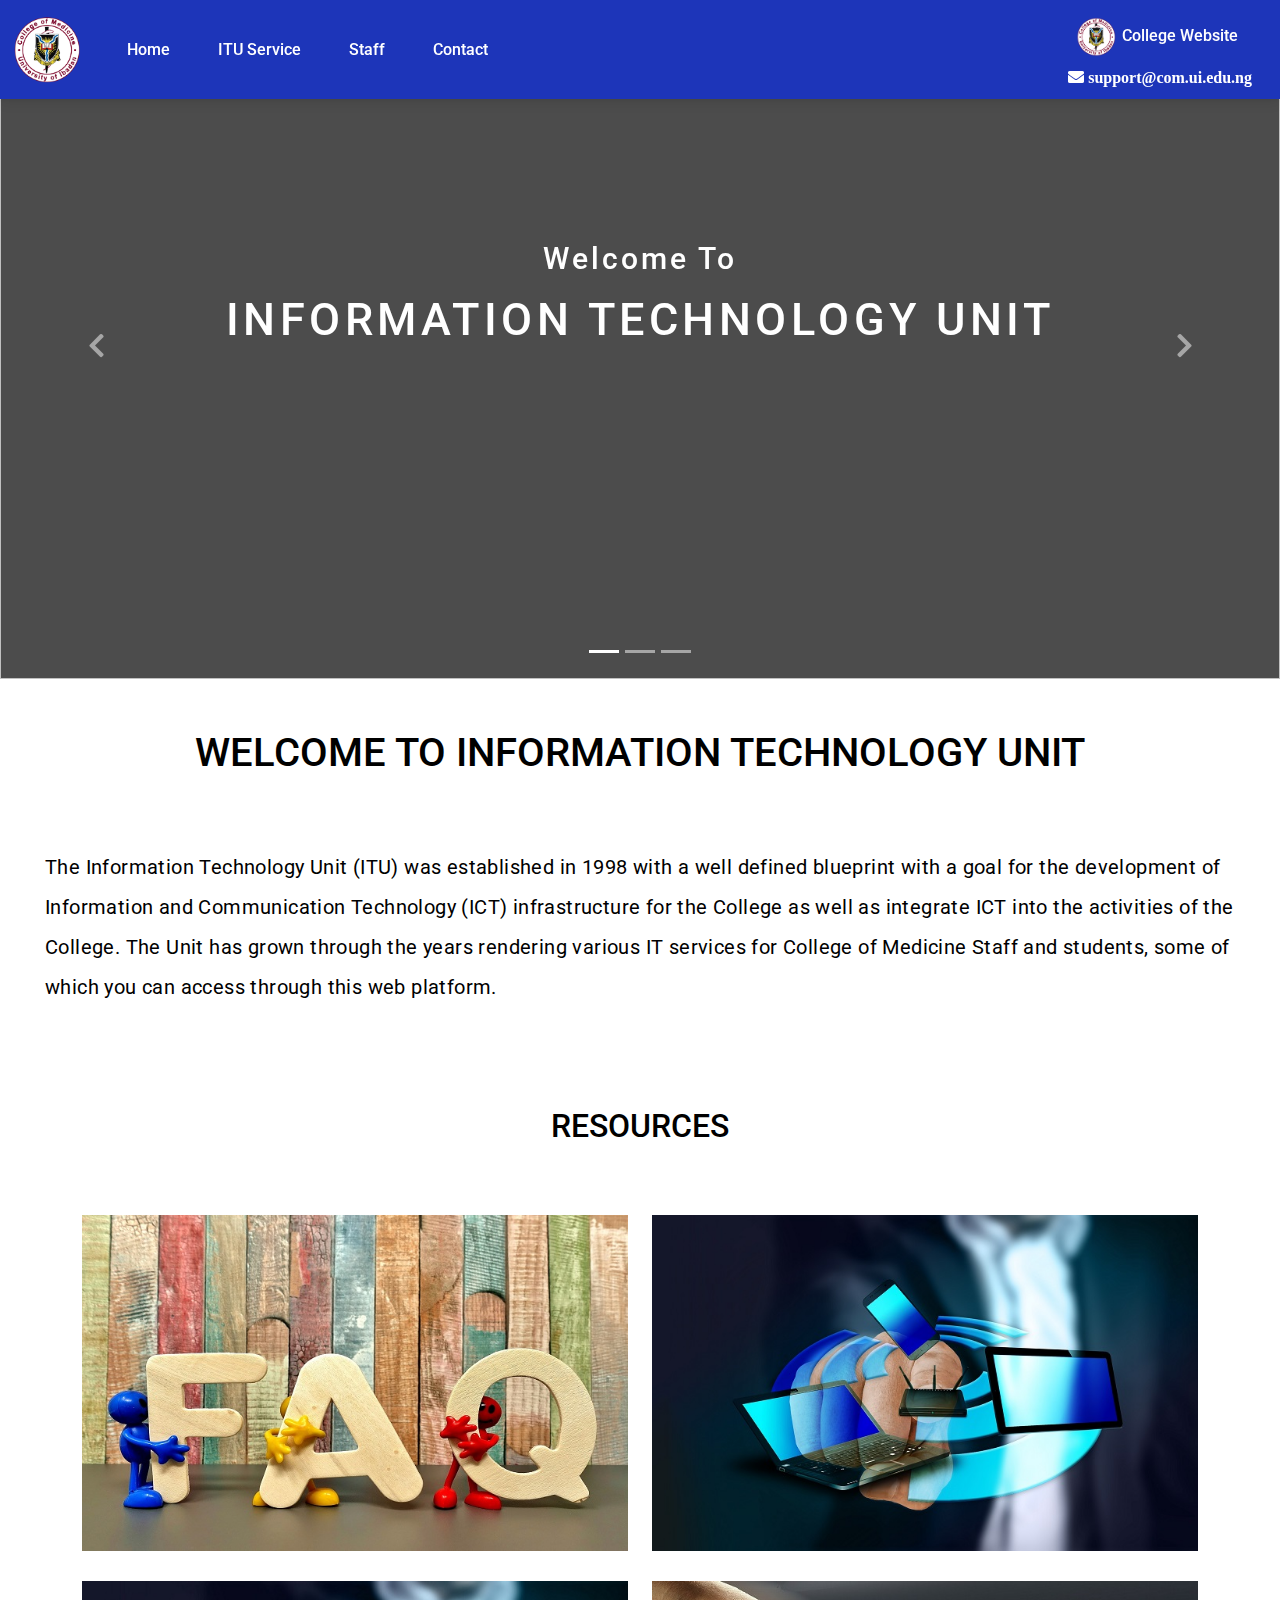
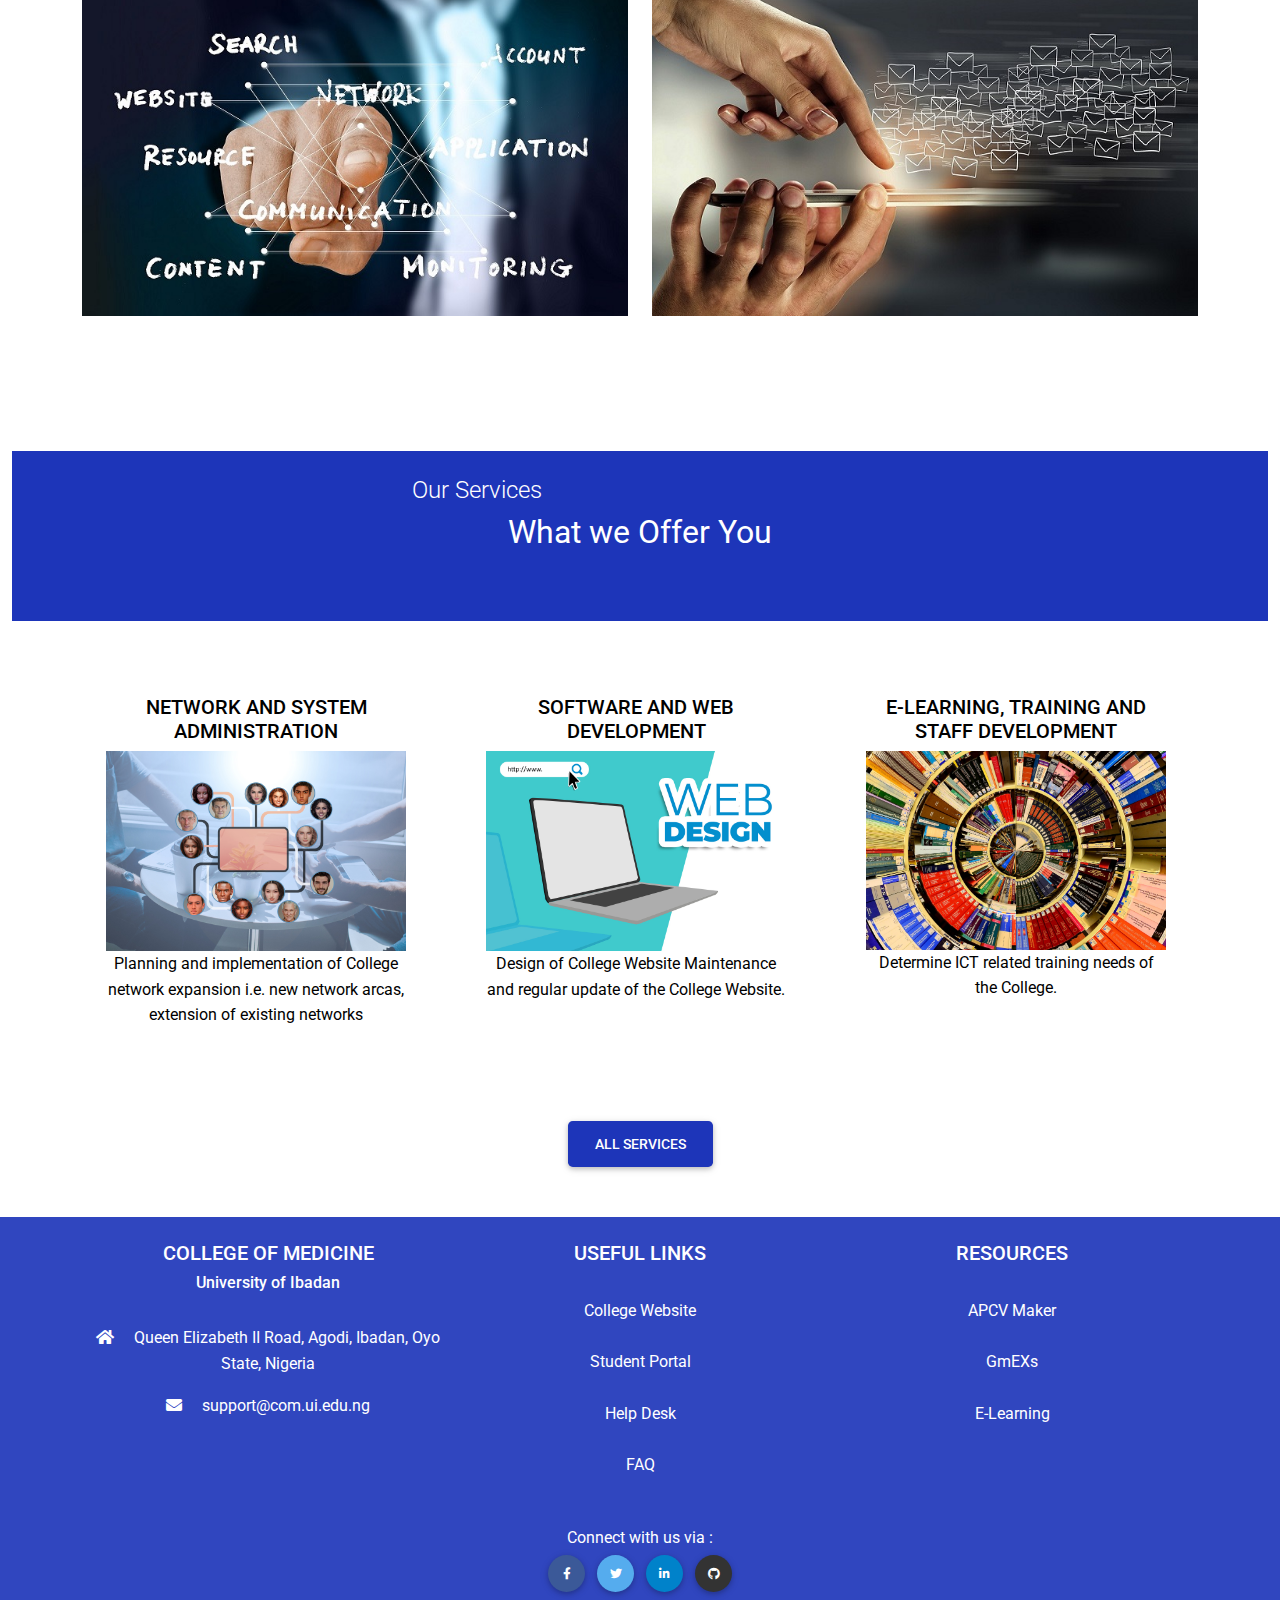
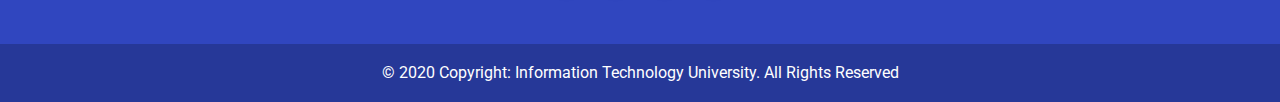
==== commit 78c6d83a: "newhometaiwo" ====
--- a/index.html
+++ b/index.html
@@ -21,7 +21,7 @@
     <!-- Start your project here-->
     <div class="contain">
         <!-- Navbar -->
-<nav class="navbar navbar-expand-lg">
+<nav class="navbar navbar-expand-lg fixed-top" id="nav">
     <!-- Container wrapper -->
     <div class="container-fluid">
       <!-- Toggle button -->
@@ -43,7 +43,7 @@
         <a class="navbar-brand mt-2 mt-lg-0" href="#">
           <img
             src="img/logo.png"
-            height="42"
+            height="70"
             alt="College Logo"
             loading="lazy"
           />
@@ -51,16 +51,16 @@
         <!-- Left links -->
         <ul class="navbar-nav">
           <li class="nav-item">
-            <a class="nav-link" href="#">Home</a>
+            <a class="nav-link mx-3" href="index.html">Home</a>
           </li>
           <li class="nav-item mx-3">
-            <a class="nav-link" href="#">ITU Service</a>
+            <a class="nav-link" href="services.html">ITU Service</a>
           </li>
           <li class="nav-item mx-3">
-            <a class="nav-link" href="#">Staff</a>
+            <a class="nav-link" href="staff..html">Staff</a>
           </li>
           <li class="nav-item mx-3">
-            <a class="nav-link" href="#">Contact</a>
+            <a class="nav-link" href="contact.html">Contact</a>
           </li>
         </ul>
         <!-- Left links -->
@@ -71,8 +71,12 @@
       <div class="d-flex align-items-center">
         <!-- college website -->
         <ul class="navbar-nav">
-        <li class="nav-item">
-          <a class="nav-link" href="#"><img src="img/logo.png" height="25" style="margin-right: 5px;">College Website</a>
+        <li class="nav-item mx-3">
+          <a class="nav-link" href="#"><img src="img/logo.png" height="40" style="margin-right: 5px;">College Website</a>
+          
+         <i class="fas fa-envelope"> support@com.ui.edu.ng</i>
+            
+           
         </li>
         </ul>  
       </div>
@@ -119,12 +123,12 @@
   <!-- Single item -->
   <div class="carousel-item active">
     <img
-      src="slider.jpg"
+      src=""
       class="d-block w-100"
-      alt="..."
+      alt=""
       height="679"
       width="1355"
-      style="background: linear-gradient(to top, rgba(0,0,0,0.70)30%, rgba(0,0,0,0.70)30%),url(slider1.jpg);"
+      style="background: linear-gradient(to top, rgba(0,0,0,0.70)30%, rgba(0,0,0,0.70)30%),url(img/slider1.jpg);"
     />
     <div class="carousel-caption d-none d-md-block py-5">
       <div class="text-center py-5">
@@ -139,7 +143,7 @@
   <!-- Single item -->
   <div class="carousel-item">
     <img
-      src="slider2.jpg"
+      src="img/slider2.jpg"
       class="d-block w-100"
       alt="..."
     />
@@ -158,7 +162,7 @@
   <!-- Single item -->
   <div class="carousel-item">
     <img
-      src="slider3.jpg"
+      src="img/slider3.jpg"
       class="d-block w-100"
       alt="..."
     />
@@ -203,91 +207,124 @@
 
   <div class="welcome">
     <h1>WELCOME TO INFORMATION TECHNOLOGY UNIT</h1>
-    <p>The Information Technology Unit (ITU) was established in 1998 with a well defined blueprint with a goal for the development of Information and Communication Technology (ICT) infrastructure for the College as well as integrate ICT into the activities of the College. The Unit has grown through the years rendering various IT services for College of Medicine Staff and students, some of which you can access through this web platform. </p>
-
-
-
+    <p class="info">The Information Technology Unit (ITU) was established in 1998 with a well defined blueprint with a goal for the development of Information and Communication Technology (ICT) infrastructure for the College as well as integrate ICT into the activities of the College. The Unit has grown through the years rendering various IT services for College of Medicine Staff and students, some of which you can access through this web platform. </p>
+
+
+<div class="container">
     <div class="cardwrap">
-      <h2 style="text-align: center; margin-bottom: 20px;">RECOURSES</h2>
+      <h2 style="text-align: center; margin-bottom: 70px;">RESOURCES</h2>
     <div class="row">
-      <div class="col-lg-3">
-      <div class="card">
+      <div class="col-lg-6">
+      <div class="car" style="margin-bottom: 30px;">
         <div class="bg-image hover-overlay ripple" data-mdb-ripple-color="light">
           <img
-            src="https://mdbootstrap.com/img/new/standard/nature/111.jpg"
+            src="img/help.jpg"
             class="img-fluid"
           />
           <a href="#!">
-            <div class="mask" style="background-color: rgba(0, 0, 0, 0.527);">Help</div>
+            <div class="mask" style="background-color: rgba(0, 0, 0, 0.767);">Help</div>
           </a>
         </div>
         </div>
         </div>
 
-        <div class="col-lg-3">
-          <div class="card">
+        <div class="col-lg-6">
+          <div class="car" style="margin-bottom: 30px;">
             <div class="bg-image hover-overlay ripple" data-mdb-ripple-color="light">
               <img
-                src="https://mdbootstrap.com/img/new/standard/nature/111.jpg"
+                src="img/wlan.jpg"
                 class="img-fluid"
               />
               <a href="#!">
-                <div class="mask" style="background-color: rgba(0, 0, 0, 0.527);">Connect to College Network</div>
+                <div class="mask" style="background-color: rgba(0, 0, 0, 0.767);">Connect to College Network</div>
               </a>
             </div>
             </div>
             </div>
-
-            <div class="col-lg-3">
-              <div class="card">
+            </div>
+<div class="row">
+            <div class="col-lg-6">
+              <div class="car" style="margin-bottom: 30px;">
                 <div class="bg-image hover-overlay ripple" data-mdb-ripple-color="light">
                   <img
-                    src="https://mdbootstrap.com/img/new/standard/nature/111.jpg"
+                    src="img/resource2.jpg"
                     class="img-fluid"
                   />
                   <a href="#!">
-                    <div class="mask" style="background-color: rgba(0, 0, 0, 0.527);">Our Resources</div>
+                    <div class="mask" style="background-color: rgba(0, 0, 0, 0.767);">Our Resources</div>
                   </a>
                 </div>
                 </div>
                 </div>
     
                 
-                <div class="col-lg-3">
-                  <div class="card">
+                <div class="col-lg-6">
+                  <div class="car" style="margin-bottom: 30px;">
                     <div class="bg-image hover-overlay ripple" data-mdb-ripple-color="light">
                       <img
-                        src="https://mdbootstrap.com/img/new/standard/nature/111.jpg"
+                        src="img/mail2.jpg"
                         class="img-fluid"
                       />
                       <a href="#!">
-                        <div class="mask" style="background-color: rgba(0, 0, 0, 0.527);">College Mail</div>
+                        <div class="mask" style="background-color: rgba(0, 0, 0, 0.767);">College Mail</div>
                       </a>
                     </div>
                     </div>
-                    </div>
-            
-    
-
-
-
-  </div>
-  </div>
-  
-
-
-
-
-
-
-
-
- 
-
-    </div>
-
-
-
+                  </div>
+  </div>
+  </div>
+  </div>
+  </div>
+    </div>
+
+<div class="container-fluid">
+<div class="service">
+  <div class="cont">
+  <h4>Our Services</h4>
+  <h2>What we Offer You</h2>
+  </div>
+<div class="container">
+  <div class="row" style="margin-top: 50px;">
+    <div class="col-sm-4">
+      <div class="cards" style="margin-bottom: 10px; width: 348px; height: 400px;">
+        <div class="card-body">
+          <h5 class="card-title">NETWORK AND SYSTEM ADMINISTRATION</h5>
+          <img src="img/network.jpg" alt="" class="img-fluid">
+          <p class="card-text">
+            Planning and implementation of College network expansion i.e. new network arcas, extension of existing networks
+          </p>
+        </div>
+      </div>
+    </div>
+    <div class="col-sm-4">
+      <div class="cards" style="margin-bottom: 10px; width: 348px; height: 400px;">
+        <div class="card-body">
+          <h5 class="card-title">SOFTWARE AND WEB </br>DEVELOPMENT</h5>
+          <img src="img/web-design.jpg" alt="" class="img-fluid">
+          <p class="card-text">
+            Design of College Website Maintenance and regular update of the College Website.
+          </p>
+        </div>
+      </div>
+    </div>
+    <div class="col-sm-4">
+      <div class="cards" style="margin-bottom: 10px; width: 348px; height: 400px;">
+        <div class="card-body">
+          <h5 class="card-title">E-LEARNING, TRAINING AND STAFF DEVELOPMENT</h5>
+          <img src="img/library.jpg" alt="" class="img-fluid">
+          <p class="card-text">
+            Determine ICT related training needs of the College.
+          </p>
+        </div>
+      </div>
+    </div>
+  </div>
+  </div>
+
+
+  <a href="services.html>"<button type="button" class="btn btn-default btn-lg" id="serve" style="color: white; margin-top: 40px; margin-bottom: 50px;">ALL SERVICES</button></a>
+</div>
+</div>
 
 
 
@@ -370,30 +407,7 @@
                                 </li>
                             </ul>
 
-                            <div class="container pt-5" style="">
-                              <span>Connect with us via
-                                 :
-                              </span> 
-
-                              <!-- Section: Social media -->
-                              <section class="mb-4">
-                                  <!-- Facebook -->
-                                  <a class="btn btn-primary btn-floating m-1" style="background-color: #3b5998;" href="#!" role="button"><i class="fab fa-facebook-f"></i
-                                ></a>
-
-                                  <!-- Twitter -->
-                                  <a class="btn btn-primary btn-floating m-1" style="background-color: #55acee;" href="#!" role="button"><i class="fab fa-twitter"></i
-                                ></a>
-
-                                  <!-- Linkedin -->
-                                  <a class="btn btn-primary btn-floating m-1" style="background-color: #0082ca;" href="#!" role="button"><i class="fab fa-linkedin-in"></i
-                                ></a>
-                                  <!-- Github -->
-                                  <a class="btn btn-primary btn-floating m-1" style="background-color: #333333;" href="#!" role="button"><i class="fab fa-github"></i
-                                ></a>
-                              </section>
-                              <!-- Section: Social media -->
-                          </div>
+                            
 
                         </div>
                         <!--Grid column-->
@@ -419,6 +433,30 @@
                         
                     </div>
                     <!--Grid row-->
+                    <div class="container pt-5" style="">
+                      <span>Connect with us via
+                         :
+                      </span> 
+
+                      <!-- Section: Social media -->
+                      <section class="mb-4">
+                          <!-- Facebook -->
+                          <a class="btn btn-primary btn-floating m-1" style="background-color: #3b5998;" href="#!" role="button"><i class="fab fa-facebook-f"></i
+                        ></a>
+
+                          <!-- Twitter -->
+                          <a class="btn btn-primary btn-floating m-1" style="background-color: #55acee;" href="#!" role="button"><i class="fab fa-twitter"></i
+                        ></a>
+
+                          <!-- Linkedin -->
+                          <a class="btn btn-primary btn-floating m-1" style="background-color: #0082ca;" href="#!" role="button"><i class="fab fa-linkedin-in"></i
+                        ></a>
+                          <!-- Github -->
+                          <a class="btn btn-primary btn-floating m-1" style="background-color: #333333;" href="#!" role="button"><i class="fab fa-github"></i
+                        ></a>
+                      </section>
+                      <!-- Section: Social media -->
+                  </div>
                 </section>
                 <!-- Section: Links -->
             </div>
@@ -436,6 +474,7 @@
 
 
     <!-- MDB -->
+  
     <script type="text/javascript" src="js/mdb.min.js"></script>
     <!-- Custom scripts -->
     <script type="text/javascript"></script>
--- a/css/style.css
+++ b/css/style.css
@@ -28,25 +28,83 @@
 .welcome, h1{
     color: black;
     text-align: center;
-    margin-top: 30px;
+    margin-top: 50px;
 }
-.welcome, p{
+.info{
     font-size: 20px;
     margin-left: 45px;
     margin-right: 45px;
     text-align: left;
-    margin-top: 30px;
+    margin-top: 70px;
     letter-spacing: 0.02em;
     line-height: 40px;
     
 }
 .cardwrap{
+    height: 200%;
+/*     
+    background: linear-gradient(to top, rgba(0,0,0,0.70)80%, rgba(0,0,0,0.70)10%); */
     margin-top: 100px;
     margin-bottom: 50px;
 }
 .mask{
     color: white;
     text-align: center;
-    padding-top: 115px;
-    font-size: 30px;
-}+    padding-top: 150px;
+    font-size: 25px;
+}
+.service{
+    color: black;
+    text-align: center;
+    height: 60%;
+    margin-top: 105px;
+}
+#serve:hover{
+    background: rgb(218, 57, 28);
+    transition: 1.2s;
+}
+#serve{
+    background: #1d35b9;
+}
+.fas{
+    color: white;
+}
+.cards:hover{
+    box-shadow: -1px -1px 32px 13px rgba(199,199,199,1);
+-webkit-box-shadow: -1px -1px 32px 13px rgba(199,199,199,1);
+-moz-box-shadow: -1px -1px 32px 13px rgba(199,199,199,1);
+transition: 1.2s;
+   
+}
+.car:hover{
+    box-shadow: -1px -1px 32px 13px rgba(145,140,140,1);
+-webkit-box-shadow: -1px -1px 32px 13px rgba(145,140,140,1);
+-moz-box-shadow: -1px -1px 32px 13px rgba(145,140,140,1);
+    transition: 1.2s;
+}
+.cont{
+    background: #1d35b9;
+    height: 170px;
+}
+.cont h4{
+    color: white;
+    text-align: left;
+    padding-top: 25px;
+    margin-left: 400px;
+    font-weight: 300;
+}
+.cont h2{
+    color: white;
+    font-weight: 400;
+}
+
+
+
+
+  
+  
+  
+
+  
+ 
+ 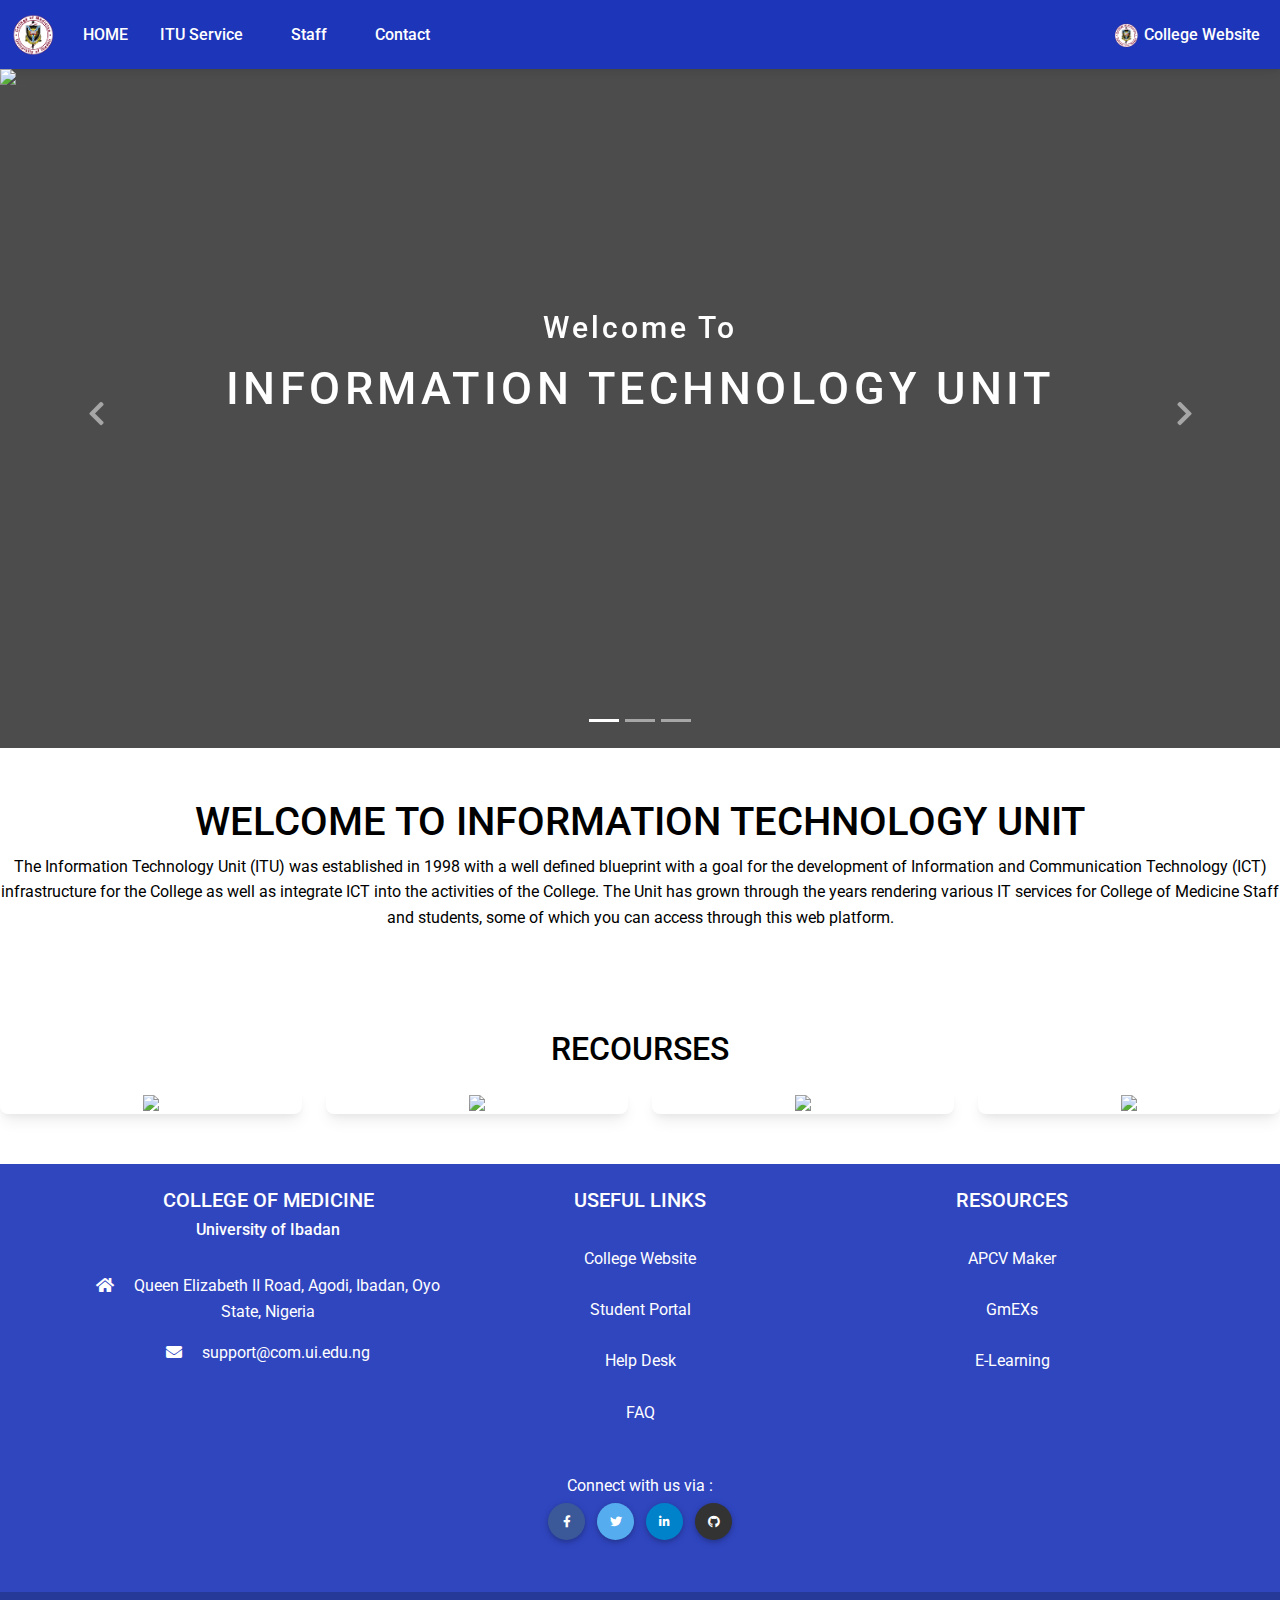
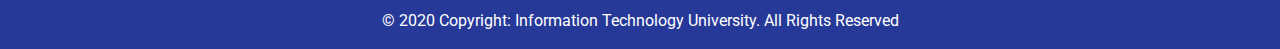
==== commit fe620d3b: "made changes on the home and contact pages" ====
--- a/index.html
+++ b/index.html
@@ -21,7 +21,7 @@
     <!-- Start your project here-->
     <div class="contain">
         <!-- Navbar -->
-<nav class="navbar navbar-expand-lg fixed-top" id="nav">
+<nav class="navbar navbar-expand-lg">
     <!-- Container wrapper -->
     <div class="container-fluid">
       <!-- Toggle button -->
@@ -43,7 +43,7 @@
         <a class="navbar-brand mt-2 mt-lg-0" href="#">
           <img
             src="img/logo.png"
-            height="70"
+            height="42"
             alt="College Logo"
             loading="lazy"
           />
@@ -51,7 +51,7 @@
         <!-- Left links -->
         <ul class="navbar-nav">
           <li class="nav-item">
-            <a class="nav-link mx-3" href="index.html">Home</a>
+            <a class="nav-link" href="index.html">HOME</a>
           </li>
           <li class="nav-item mx-3">
             <a class="nav-link" href="services.html">ITU Service</a>
@@ -71,12 +71,8 @@
       <div class="d-flex align-items-center">
         <!-- college website -->
         <ul class="navbar-nav">
-        <li class="nav-item mx-3">
-          <a class="nav-link" href="#"><img src="img/logo.png" height="40" style="margin-right: 5px;">College Website</a>
-          
-         <i class="fas fa-envelope"> support@com.ui.edu.ng</i>
-            
-           
+        <li class="nav-item">
+          <a class="nav-link" href="#"><img src="img/logo.png" height="25" style="margin-right: 5px;">College Website</a>
         </li>
         </ul>  
       </div>
@@ -123,12 +119,12 @@
   <!-- Single item -->
   <div class="carousel-item active">
     <img
-      src=""
+      src="slider.jpg"
       class="d-block w-100"
-      alt=""
+      alt="..."
       height="679"
       width="1355"
-      style="background: linear-gradient(to top, rgba(0,0,0,0.70)30%, rgba(0,0,0,0.70)30%),url(img/slider1.jpg);"
+      style="background: linear-gradient(to top, rgba(0,0,0,0.70)30%, rgba(0,0,0,0.70)30%),url(slider1.jpg);"
     />
     <div class="carousel-caption d-none d-md-block py-5">
       <div class="text-center py-5">
@@ -143,7 +139,7 @@
   <!-- Single item -->
   <div class="carousel-item">
     <img
-      src="img/slider2.jpg"
+      src="slider2.jpg"
       class="d-block w-100"
       alt="..."
     />
@@ -162,7 +158,7 @@
   <!-- Single item -->
   <div class="carousel-item">
     <img
-      src="img/slider3.jpg"
+      src="slider3.jpg"
       class="d-block w-100"
       alt="..."
     />
@@ -207,124 +203,91 @@
 
   <div class="welcome">
     <h1>WELCOME TO INFORMATION TECHNOLOGY UNIT</h1>
-    <p class="info">The Information Technology Unit (ITU) was established in 1998 with a well defined blueprint with a goal for the development of Information and Communication Technology (ICT) infrastructure for the College as well as integrate ICT into the activities of the College. The Unit has grown through the years rendering various IT services for College of Medicine Staff and students, some of which you can access through this web platform. </p>
-
-
-<div class="container">
+    <p>The Information Technology Unit (ITU) was established in 1998 with a well defined blueprint with a goal for the development of Information and Communication Technology (ICT) infrastructure for the College as well as integrate ICT into the activities of the College. The Unit has grown through the years rendering various IT services for College of Medicine Staff and students, some of which you can access through this web platform. </p>
+
+
+
     <div class="cardwrap">
-      <h2 style="text-align: center; margin-bottom: 70px;">RESOURCES</h2>
+      <h2 style="text-align: center; margin-bottom: 20px;">RECOURSES</h2>
     <div class="row">
-      <div class="col-lg-6">
-      <div class="car" style="margin-bottom: 30px;">
+      <div class="col-lg-3">
+      <div class="card">
         <div class="bg-image hover-overlay ripple" data-mdb-ripple-color="light">
           <img
-            src="img/help.jpg"
+            src="https://mdbootstrap.com/img/new/standard/nature/111.jpg"
             class="img-fluid"
           />
           <a href="#!">
-            <div class="mask" style="background-color: rgba(0, 0, 0, 0.767);">Help</div>
+            <div class="mask" style="background-color: rgba(0, 0, 0, 0.527);">Help</div>
           </a>
         </div>
         </div>
         </div>
 
-        <div class="col-lg-6">
-          <div class="car" style="margin-bottom: 30px;">
+        <div class="col-lg-3">
+          <div class="card">
             <div class="bg-image hover-overlay ripple" data-mdb-ripple-color="light">
               <img
-                src="img/wlan.jpg"
+                src="https://mdbootstrap.com/img/new/standard/nature/111.jpg"
                 class="img-fluid"
               />
               <a href="#!">
-                <div class="mask" style="background-color: rgba(0, 0, 0, 0.767);">Connect to College Network</div>
+                <div class="mask" style="background-color: rgba(0, 0, 0, 0.527);">Connect to College Network</div>
               </a>
             </div>
             </div>
             </div>
-            </div>
-<div class="row">
-            <div class="col-lg-6">
-              <div class="car" style="margin-bottom: 30px;">
+
+            <div class="col-lg-3">
+              <div class="card">
                 <div class="bg-image hover-overlay ripple" data-mdb-ripple-color="light">
                   <img
-                    src="img/resource2.jpg"
+                    src="https://mdbootstrap.com/img/new/standard/nature/111.jpg"
                     class="img-fluid"
                   />
                   <a href="#!">
-                    <div class="mask" style="background-color: rgba(0, 0, 0, 0.767);">Our Resources</div>
+                    <div class="mask" style="background-color: rgba(0, 0, 0, 0.527);">Our Resources</div>
                   </a>
                 </div>
                 </div>
                 </div>
     
                 
-                <div class="col-lg-6">
-                  <div class="car" style="margin-bottom: 30px;">
+                <div class="col-lg-3">
+                  <div class="card">
                     <div class="bg-image hover-overlay ripple" data-mdb-ripple-color="light">
                       <img
-                        src="img/mail2.jpg"
+                        src="https://mdbootstrap.com/img/new/standard/nature/111.jpg"
                         class="img-fluid"
                       />
                       <a href="#!">
-                        <div class="mask" style="background-color: rgba(0, 0, 0, 0.767);">College Mail</div>
+                        <div class="mask" style="background-color: rgba(0, 0, 0, 0.527);">College Mail</div>
                       </a>
                     </div>
                     </div>
-                  </div>
+                    </div>
+            
+    
+
+
+
   </div>
   </div>
-  </div>
-  </div>
-    </div>
-
-<div class="container-fluid">
-<div class="service">
-  <div class="cont">
-  <h4>Our Services</h4>
-  <h2>What we Offer You</h2>
-  </div>
-<div class="container">
-  <div class="row" style="margin-top: 50px;">
-    <div class="col-sm-4">
-      <div class="cards" style="margin-bottom: 10px; width: 348px; height: 400px;">
-        <div class="card-body">
-          <h5 class="card-title">NETWORK AND SYSTEM ADMINISTRATION</h5>
-          <img src="img/network.jpg" alt="" class="img-fluid">
-          <p class="card-text">
-            Planning and implementation of College network expansion i.e. new network arcas, extension of existing networks
-          </p>
-        </div>
-      </div>
-    </div>
-    <div class="col-sm-4">
-      <div class="cards" style="margin-bottom: 10px; width: 348px; height: 400px;">
-        <div class="card-body">
-          <h5 class="card-title">SOFTWARE AND WEB </br>DEVELOPMENT</h5>
-          <img src="img/web-design.jpg" alt="" class="img-fluid">
-          <p class="card-text">
-            Design of College Website Maintenance and regular update of the College Website.
-          </p>
-        </div>
-      </div>
-    </div>
-    <div class="col-sm-4">
-      <div class="cards" style="margin-bottom: 10px; width: 348px; height: 400px;">
-        <div class="card-body">
-          <h5 class="card-title">E-LEARNING, TRAINING AND STAFF DEVELOPMENT</h5>
-          <img src="img/library.jpg" alt="" class="img-fluid">
-          <p class="card-text">
-            Determine ICT related training needs of the College.
-          </p>
-        </div>
-      </div>
-    </div>
-  </div>
-  </div>
-
-
-  <a href="services.html>"<button type="button" class="btn btn-default btn-lg" id="serve" style="color: white; margin-top: 40px; margin-bottom: 50px;">ALL SERVICES</button></a>
-</div>
-</div>
+  
+
+
+
+
+
+
+
+
+ 
+
+    </div>
+
+
+
 
 
 
@@ -407,7 +370,30 @@
                                 </li>
                             </ul>
 
-                            
+                            <div class="container pt-5" style="">
+                              <span>Connect with us via
+                                 :
+                              </span> 
+
+                              <!-- Section: Social media -->
+                              <section class="mb-4">
+                                  <!-- Facebook -->
+                                  <a class="btn btn-primary btn-floating m-1" style="background-color: #3b5998;" href="#!" role="button"><i class="fab fa-facebook-f"></i
+                                ></a>
+
+                                  <!-- Twitter -->
+                                  <a class="btn btn-primary btn-floating m-1" style="background-color: #55acee;" href="#!" role="button"><i class="fab fa-twitter"></i
+                                ></a>
+
+                                  <!-- Linkedin -->
+                                  <a class="btn btn-primary btn-floating m-1" style="background-color: #0082ca;" href="#!" role="button"><i class="fab fa-linkedin-in"></i
+                                ></a>
+                                  <!-- Github -->
+                                  <a class="btn btn-primary btn-floating m-1" style="background-color: #333333;" href="#!" role="button"><i class="fab fa-github"></i
+                                ></a>
+                              </section>
+                              <!-- Section: Social media -->
+                          </div>
 
                         </div>
                         <!--Grid column-->
@@ -433,30 +419,6 @@
                         
                     </div>
                     <!--Grid row-->
-                    <div class="container pt-5" style="">
-                      <span>Connect with us via
-                         :
-                      </span> 
-
-                      <!-- Section: Social media -->
-                      <section class="mb-4">
-                          <!-- Facebook -->
-                          <a class="btn btn-primary btn-floating m-1" style="background-color: #3b5998;" href="#!" role="button"><i class="fab fa-facebook-f"></i
-                        ></a>
-
-                          <!-- Twitter -->
-                          <a class="btn btn-primary btn-floating m-1" style="background-color: #55acee;" href="#!" role="button"><i class="fab fa-twitter"></i
-                        ></a>
-
-                          <!-- Linkedin -->
-                          <a class="btn btn-primary btn-floating m-1" style="background-color: #0082ca;" href="#!" role="button"><i class="fab fa-linkedin-in"></i
-                        ></a>
-                          <!-- Github -->
-                          <a class="btn btn-primary btn-floating m-1" style="background-color: #333333;" href="#!" role="button"><i class="fab fa-github"></i
-                        ></a>
-                      </section>
-                      <!-- Section: Social media -->
-                  </div>
                 </section>
                 <!-- Section: Links -->
             </div>
@@ -474,7 +436,6 @@
 
 
     <!-- MDB -->
-  
     <script type="text/javascript" src="js/mdb.min.js"></script>
     <!-- Custom scripts -->
     <script type="text/javascript"></script>
